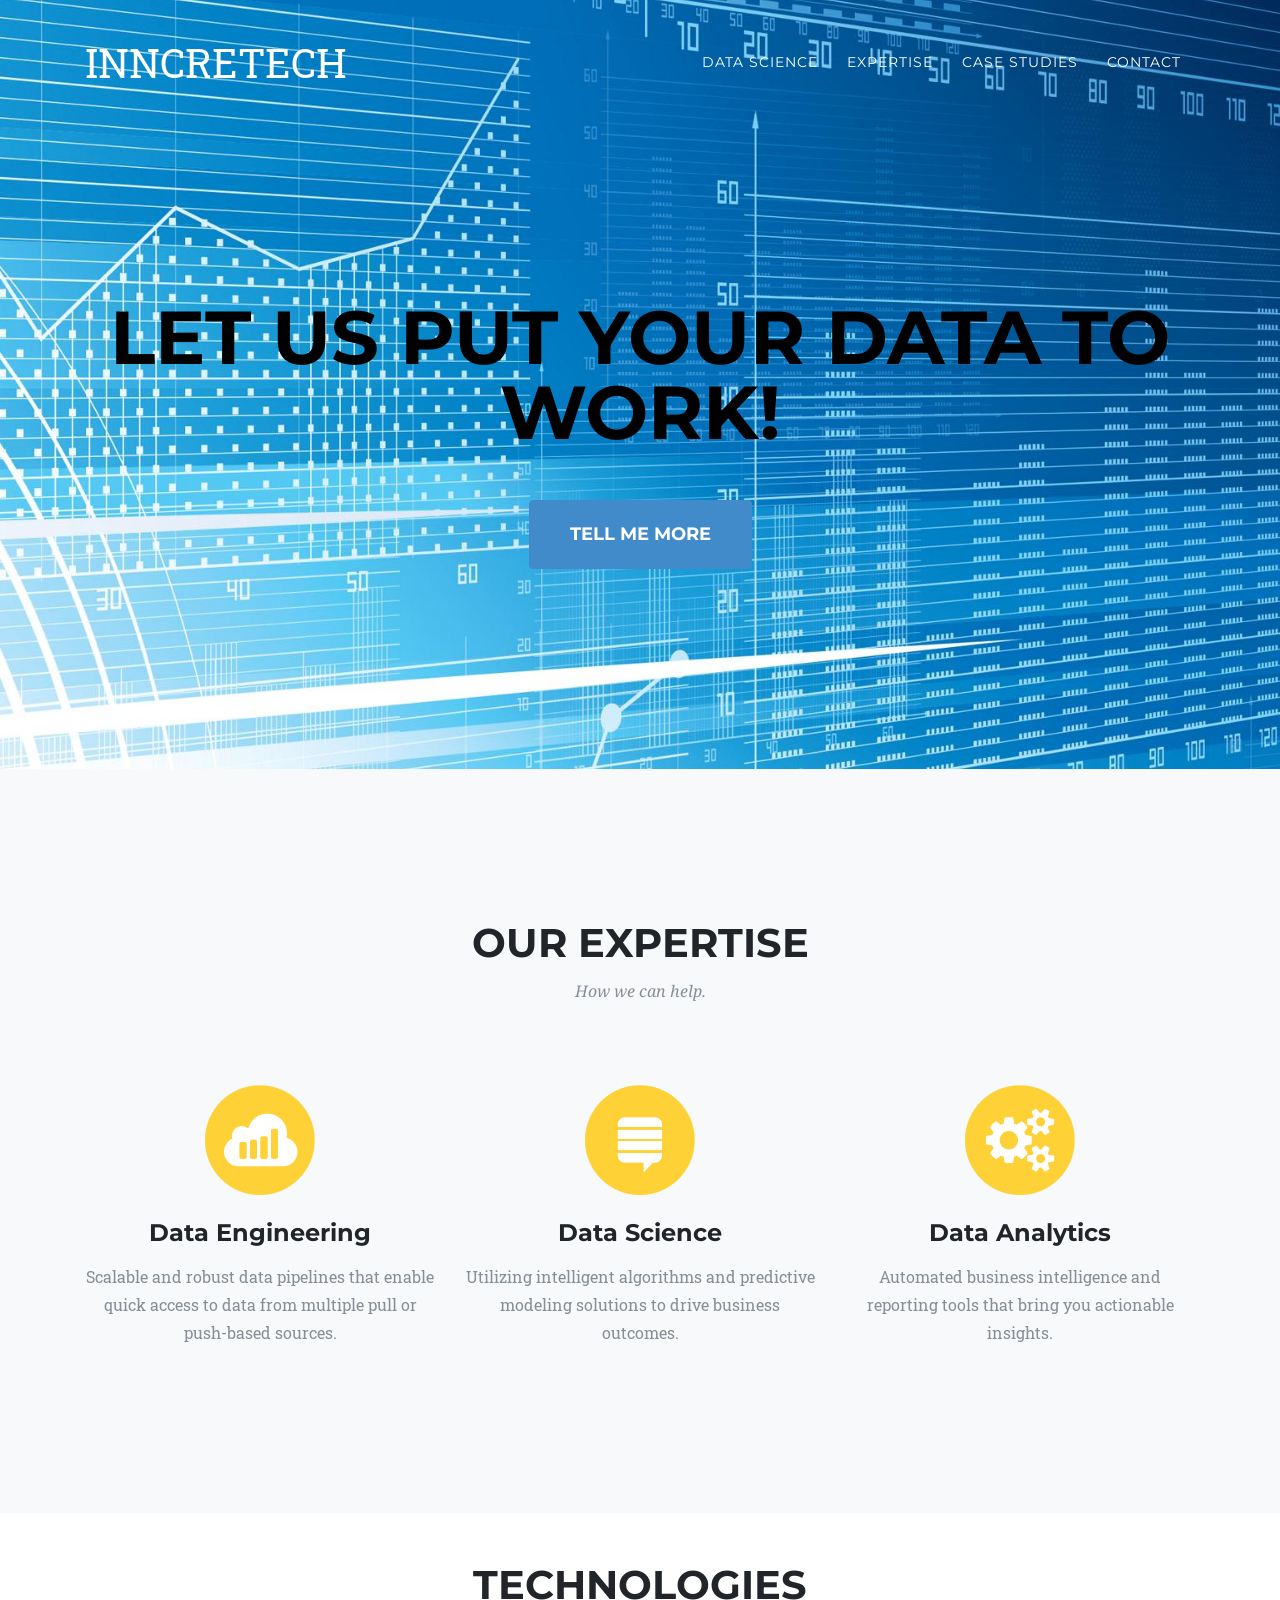
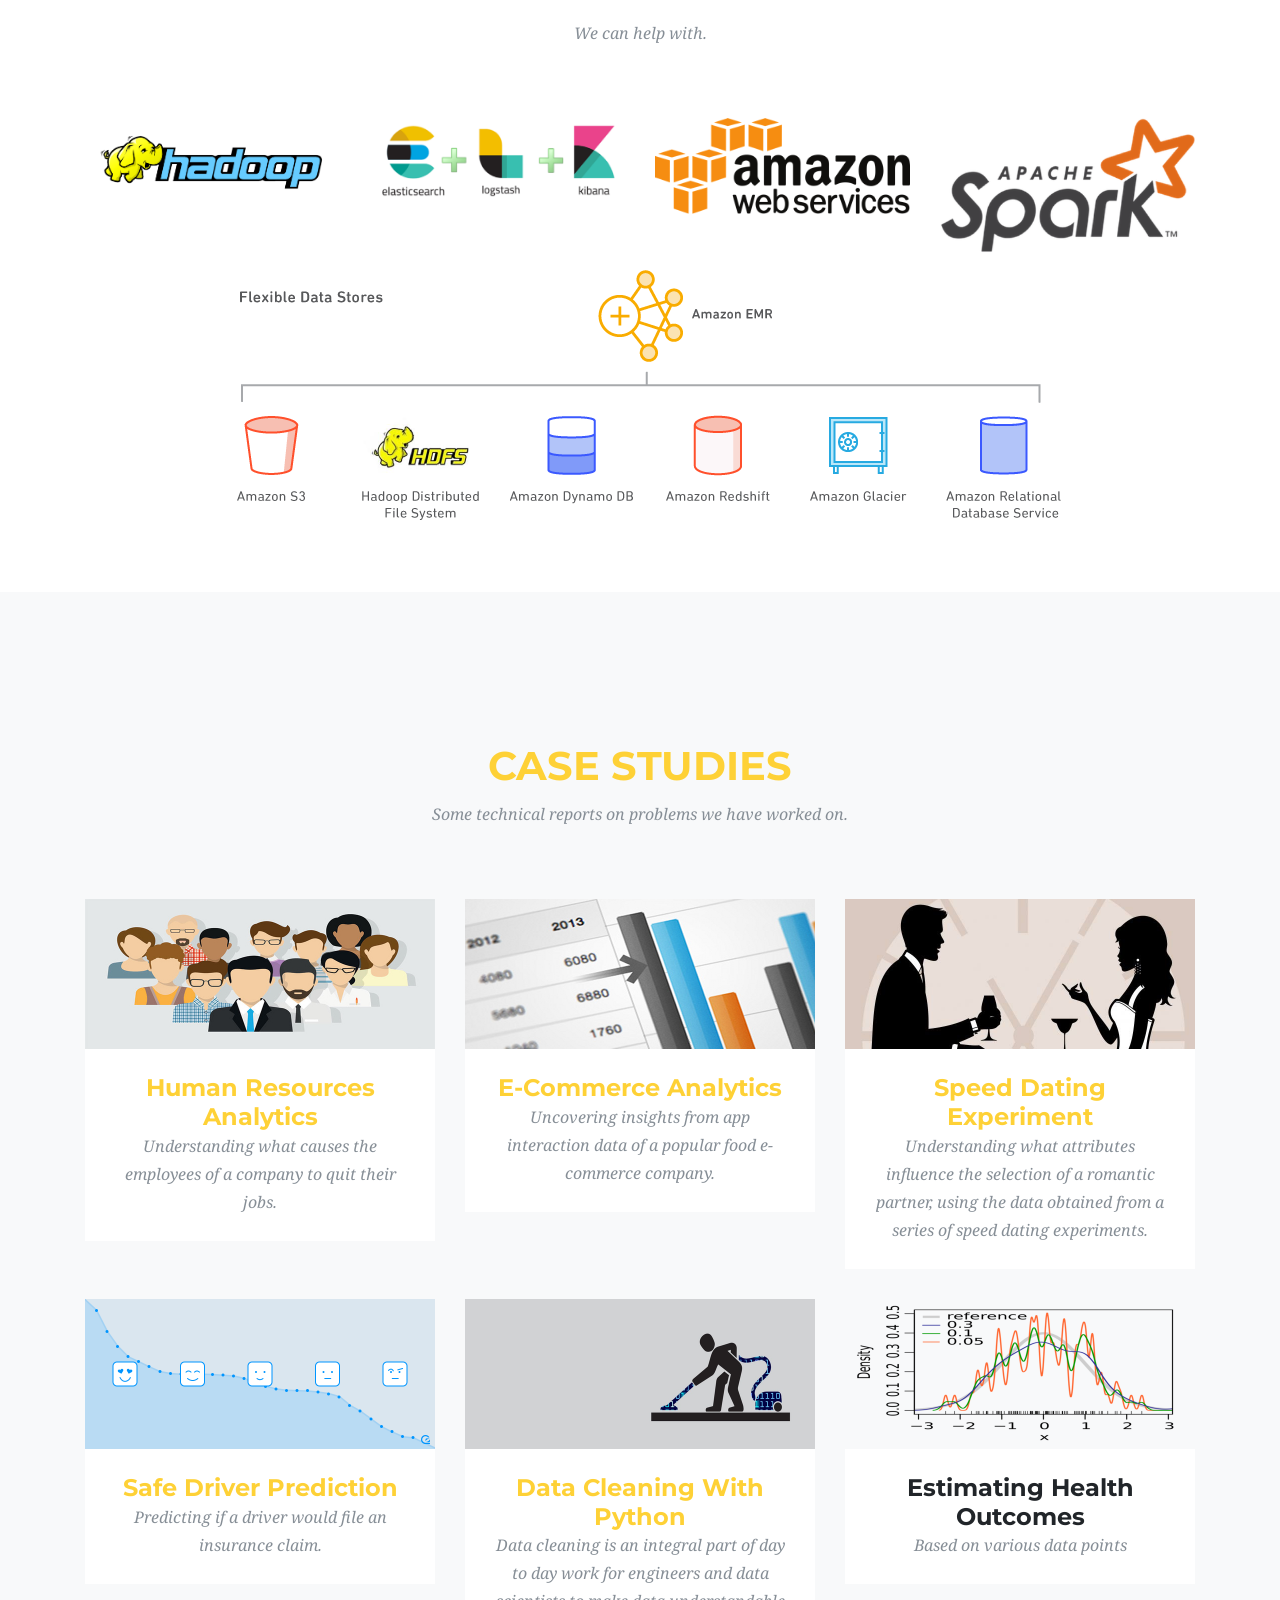
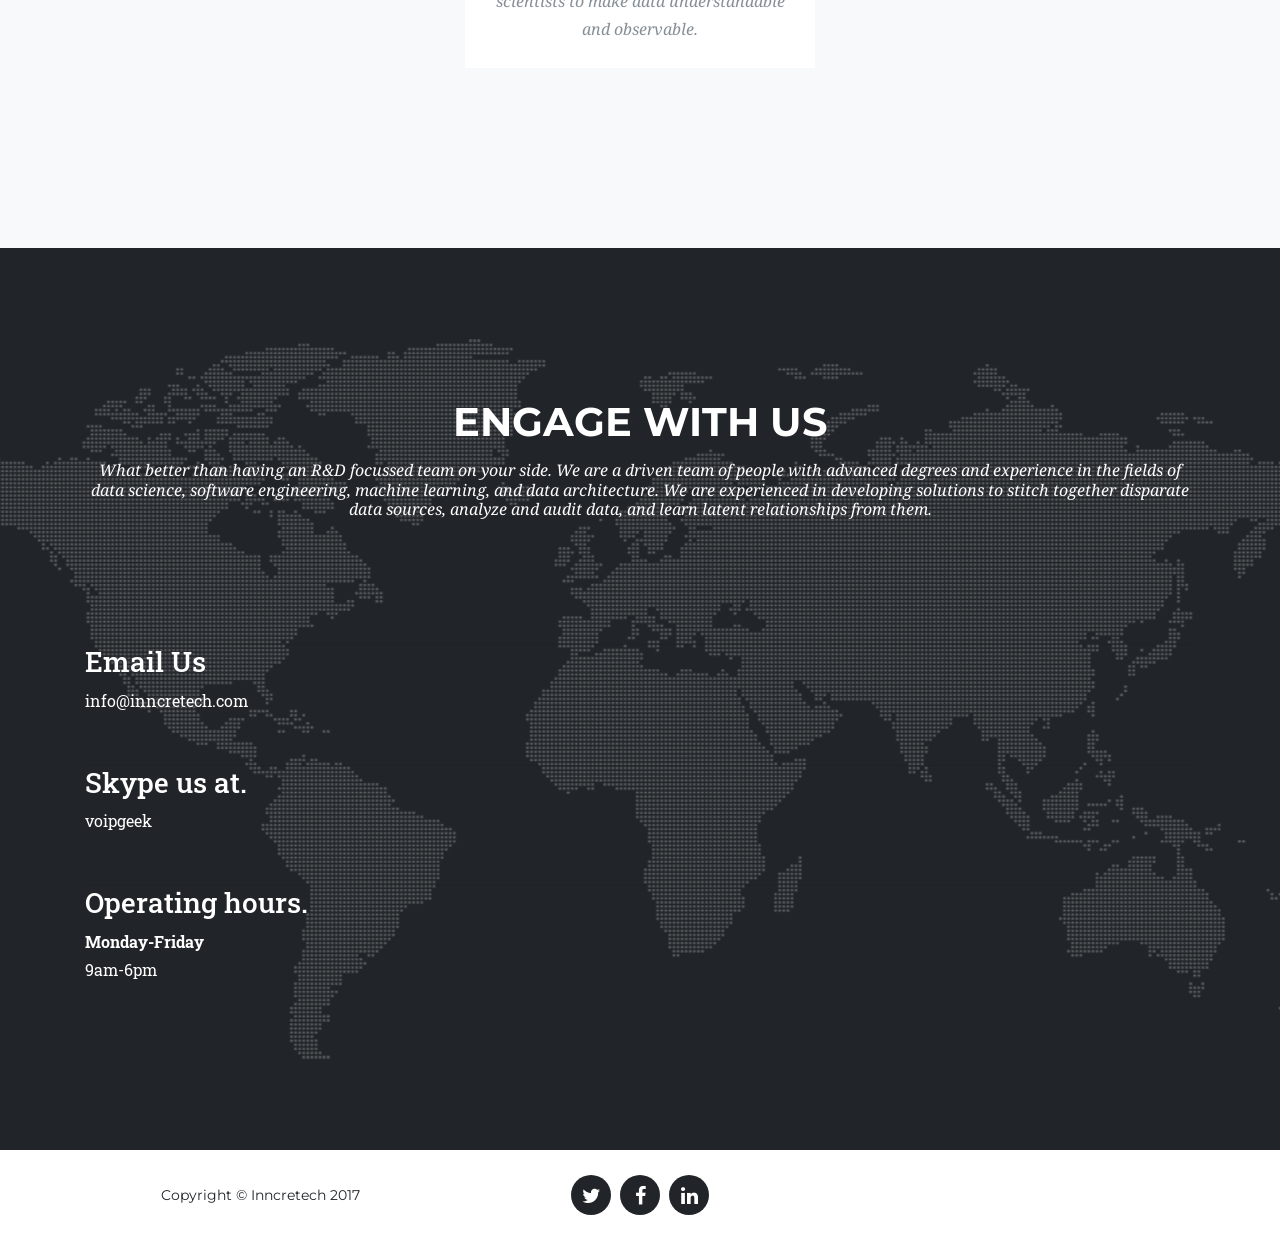
==== index.html @ ae008674 "updated main page" ====
<!DOCTYPE html>
<html lang="en">

  <head>

    <meta charset="utf-8">
    <meta name="viewport" content="width=device-width, initial-scale=1, shrink-to-fit=no">
    <meta name="description" content="">
    <meta name="author" content="">

    <title>Inncretech Data Science</title>

    <!-- Bootstrap core CSS -->
    <link href="vendor/bootstrap/css/bootstrap.min.css" rel="stylesheet">

    <!-- Custom fonts for this template -->
    <link href="vendor/font-awesome/css/font-awesome.min.css" rel="stylesheet" type="text/css">
    <link href="https://fonts.googleapis.com/css?family=Montserrat:400,700" rel="stylesheet" type="text/css">
    <link href='https://fonts.googleapis.com/css?family=Kaushan+Script' rel='stylesheet' type='text/css'>
    <link href='https://fonts.googleapis.com/css?family=Droid+Serif:400,700,400italic,700italic' rel='stylesheet' type='text/css'>
    <link href='https://fonts.googleapis.com/css?family=Roboto+Slab:400,100,300,700' rel='stylesheet' type='text/css'>

    <!-- Custom styles for this template -->
    <link href="css/agency.min.css" rel="stylesheet">

  </head>

  <body id="page-top">

    <!-- Navigation -->
    <nav class="navbar navbar-expand-lg navbar-dark fixed-top" id="mainNav">
      <div class="container">
        <a class=" nav-link navbar-nav text-uppercase ml-auto js-scroll-trigger" style="color:white; font-size:40px;" href="http://www.inncretech.com">Inncretech </a>
       
        <button class="navbar-toggler navbar-toggler-right" type="button" data-toggle="collapse" data-target="#navbarResponsive" aria-controls="navbarResponsive" aria-expanded="false" aria-label="Toggle navigation">
          Menu
          <i class="fa fa-bars"></i>
        </button>
        <div class="collapse navbar-collapse" id="navbarResponsive">
          <ul class="navbar-nav text-uppercase ml-auto" >
            <li class="nav-item">
              <a class=" nav-link js-scroll-trigger" style="color:white" href="#page-top"> Data Science</a>
            </li>
            <li class="nav-item">
              <a class="nav-link js-scroll-trigger" href="#services">Expertise</a>
            </li>
            <li class="nav-item">
              <a class="nav-link js-scroll-trigger" href="#portfolio">Case Studies</a>
            </li>
          <!--   <li class="nav-item">
              <a class="nav-link js-scroll-trigger" href="#about">About</a>
            </li>
            <li class="nav-item">
              <a class="nav-link js-scroll-trigger" href="#team">Team</a>
            </li> -->
            <li class="nav-item">
              <a class="nav-link js-scroll-trigger" href="#contact">Contact</a>
            </li>
          </ul>
        </div>
      </div>
    </nav>

    <!-- Header -->
    <header class="masthead">
      <div class="container">
        <div class="intro-text">
           <!-- <div class="intro-lead-in" style="color:black" >Let us put your data to work!</div>  -->
          <div class="intro-heading text-uppercase"  style="color:black">Let us put your data to work!</div>
          <a class="btn btn-primary btn-xl text-uppercase js-scroll-trigger" style="background-color:#428bca;border-color: #428bca;" href="#services">Tell Me More</a>
        </div>
      </div>
    </header>

    <!-- Services -->
    <section  class="bg-light" id="services">
      <div class="container">
        <div class="row">
          <div class="col-lg-12 text-center">
            <h2 class="section-heading text-uppercase">Our Expertise</h2>
            <h3 class="section-subheading text-muted">How we can help.</h3>
          </div>
        </div>
        <div class="row text-center">
          <div class="col-md-4">
            <span class="fa-stack fa-4x" >
              <i class="fa fa-circle fa-stack-2x text-primary" ></i>
              <i class="fa fa-sellsy fa-stack-1x fa-inverse" ></i>
            </span>
            <h4 class="service-heading">Data Engineering</h4>
            <p class="text-muted">Scalable and robust data pipelines that enable quick access to data from multiple pull or push-based sources.</p>
          </div>
          <div class="col-md-4">
            <span class="fa-stack fa-4x">
              <i class="fa fa-circle fa-stack-2x text-primary"></i>
              <i class="fa fa-stack-exchange fa-stack-1x fa-inverse"></i>
            </span>
            <h4 class="service-heading">Data Science</h4>
            <p class="text-muted">Utilizing intelligent algorithms and predictive modeling solutions to drive business outcomes.</p>
          </div>
          <div class="col-md-4">
            <span class="fa-stack fa-4x">
              <i class="fa fa-circle fa-stack-2x text-primary"></i>
              <i class="fa fa-cogs fa-stack-1x fa-inverse"></i>
            </span>
            <h4 class="service-heading">Data Analytics</h4>
            <p class="text-muted">Automated business intelligence and reporting tools that bring you actionable insights.</p>
          </div>
        </div>
      </div>
    </section>

    <!-- Toosl and Technologies -->
    <section class="py-5">
      <div class="container">
        <div class="row">
          <div class="col-lg-12 text-center">
            <h2 class="section-heading text-uppercase">Technologies</h2>
            <h3 class="section-subheading text-muted">We can help with.</h3>
          </div>
        </div>
        <div class="row">
          <div class="col-md-3 col-sm-6">
            <a href="#">
              <img class="img-fluid d-block mx-auto" src="img/logos/hadoop+elephant_rgb.png" alt="">
            </a>
          </div>
          <div class="col-md-3 col-sm-6">
            <a href="#">
              <img class="img-fluid d-block mx-auto" src="img/logos/elk.png" alt="">
            </a>
          </div>
          <div class="col-md-3 col-sm-6">
            <a href="#">
              <img class="img-fluid d-block mx-auto" src="img/logos/aws.png" alt="">
            </a>
          </div>
          <div class="col-md-3 col-sm-6">
            <a href="#">
              <img class="img-fluid d-block mx-auto" src="img/logos/spark.png" alt="">
            </a>
          </div>
        </div>

        <div class="row" >
          <div class="col-md-12 col-sm-12">
            <a href="#">
              <img class="img-fluid d-block mx-auto" src="img/logos/DetailsPage_EMR-Diagram.png"
          </div>
         <!--  <div class="col-md-3 col-sm-6">
            <a href="#">
              <img class="img-fluid d-block mx-auto" src="img/logos/designmodo.jpg" alt="">
            </a>
          </div> -->
        <!--   <div class="col-md-3 col-sm-6">
            <a href="#">
              <img class="img-fluid d-block mx-auto" src="img/logos/themeforest.jpg" alt="">
            </a>
          </div>
          <div class="col-md-3 col-sm-6">
            <a href="#">
              <img class="img-fluid d-block mx-auto" src="img/logos/creative-market.jpg" alt="">
            </a>
          </div> -->
        </div>
      </div>
    </section>

    <!-- Portfolio Grid -->
    <section class="bg-light" id="portfolio">
      <div class="container">

        <div class="row">
          <div class="col-lg-12 text-center">
            <h2 class="section-heading text-uppercase">Case Studies</h2>
            <h3 class="section-subheading text-muted">Some technical reports on problems we have worked on.</h3>
          </div>
        </div>

        <div class="row">
          <div class="col-sm-4 portfolio-item">
            <a class="portfolio-link"  href="../datascience/projects/hr/">
            
              <div class="portfolio-hover">
                <div class="portfolio-hover-content">
                  <i class="fa"></i>
                </div>
              </div>
              
                <img class="img-fluid" src="img/portfolio/employees.jpg" alt="">
              
            <div class="portfolio-caption">
              <a href="../datascience/projects/hr/"> <h4 >Human Resources Analytics</h4> </a>
              <p class="text-muted">Understanding what causes the employees of a company to quit their jobs.</p>
            </div>
          </div>

          <div class="col-sm-4 portfolio-item">
            <a class="portfolio-link" href="../datascience/projects/app/">
              <div class="portfolio-hover">
                <div class="portfolio-hover-content">
                  <i class="fa"></i>
                </div>
              </div>
              <img class="img-fluid" src="img/portfolio/mobile.png" alt="">
            </a>
            <div class="portfolio-caption">
              <a href="../datascience/projects/app/"><h4>E-Commerce Analytics</h4></a>
              <p class="text-muted">Uncovering insights from app interaction data of a popular food e-commerce company.</p>
            </div>
          </div>

          <div class="col-sm-4 portfolio-item">
            <a class="portfolio-link" href="../datascience/projects/dating/">
              <div class="portfolio-hover">
                <div class="portfolio-hover-content">
                  <i class="fa"></i>
                </div>
              </div>
              <img class="img-fluid" src="img/portfolio/speed.jpeg" alt="">
            </a>
            <div class="portfolio-caption">
              <a href="../datascience/projects/dating/notebook/"> <h4>Speed Dating Experiment</h4> </a>
              <p class="text-muted">Understanding what attributes influence the selection of a romantic partner, using the data obtained from a series of speed dating experiments.</p>
            </div>
          </div>
          
        </div>

        <div class="row">
          <div class="col-md-4 col-sm-6 portfolio-item">
            <a class="portfolio-link" data-toggle="modal" href="#">
              <div class="portfolio-hover">
                <div class="portfolio-hover-content">
                  <i class="fa"></i>
                </div>
              </div>
              <img class="img-fluid" src="img/portfolio/churn.png" alt="">
            </a>
            <div class="portfolio-caption">
              <a href="../datascience/projects/safe-driver/notebook/">
                <h4>Safe Driver Prediction</h4>
              </a>
              <p class="text-muted">Predicting if a driver would file an insurance claim.</p>
            </div>
          </div>

          <div class="col-md-4 col-sm-6 portfolio-item">
            <a class="portfolio-link" data-toggle="modal" href="../datascience/projects/data_clean/">
              <div class="portfolio-hover">
                <div class="portfolio-hover-content">
                  <i class="fa"></i>
                </div>
              </div>
               <img class="img-fluid" src="img/portfolio/cl.png" alt="">
            </a>
            <div class="portfolio-caption">
              <a href="../datascience/projects/data_clean/"><h4>Data Cleaning With Python</h4></a>
              <p class="text-muted">Data cleaning is an integral part of day to day work for engineers and data scientists to make data understandable and observable. </p>
            </div>
          </div>

          <div class="col-md-4 col-sm-6 portfolio-item">
            <a class="portfolio-link" data-toggle="modal" href="#portfolioModal6">
              <div class="portfolio-hover">
                <div class="portfolio-hover-content">
                  <i class="fa"></i>
                </div>
              </div>
              <img class="img-fluid" src="img/portfolio/graph.png" alt="">
            </a>
            <div class="portfolio-caption">
              <h4>Estimating Health Outcomes</h4>
              <p class="text-muted">Based on various data points</p>
            </div>
        </div>

        </div>
      </div>
    </section>

    <!-- About 
    <section id="about">
      <div class="container">
        <div class="row">
          <div class="col-lg-12 text-center">
            <h2 class="section-heading text-uppercase">About</h2>
            <h3 class="section-subheading text-muted">Lorem ipsum dolor sit amet consectetur.</h3>
          </div>
        </div>
        <div class="row">
          <div class="col-lg-12">
            <ul class="timeline">
              <li>
                <div class="timeline-image">
                  <img class="rounded-circle img-fluid" src="img/about/1.jpg" alt="">
                </div>
                <div class="timeline-panel">
                  <div class="timeline-heading">
                    <h4>2009-2011</h4>
                    <h4 class="subheading">Our Humble Beginnings</h4>
                  </div>
                  <div class="timeline-body">
                    <p class="text-muted">Lorem ipsum dolor sit amet, consectetur adipisicing elit. Sunt ut voluptatum eius sapiente, totam reiciendis temporibus qui quibusdam, recusandae sit vero unde, sed, incidunt et ea quo dolore laudantium consectetur!</p>
                  </div>
                </div>
              </li>
              <li class="timeline-inverted">
                <div class="timeline-image">
                  <img class="rounded-circle img-fluid" src="img/about/2.jpg" alt="">
                </div>
                <div class="timeline-panel">
                  <div class="timeline-heading">
                    <h4>March 2011</h4>
                    <h4 class="subheading">An Agency is Born</h4>
                  </div>
                  <div class="timeline-body">
                    <p class="text-muted">Lorem ipsum dolor sit amet, consectetur adipisicing elit. Sunt ut voluptatum eius sapiente, totam reiciendis temporibus qui quibusdam, recusandae sit vero unde, sed, incidunt et ea quo dolore laudantium consectetur!</p>
                  </div>
                </div>
              </li>
              <li>
                <div class="timeline-image">
                  <img class="rounded-circle img-fluid" src="img/about/3.jpg" alt="">
                </div>
                <div class="timeline-panel">
                  <div class="timeline-heading">
                    <h4>December 2012</h4>
                    <h4 class="subheading">Transition to Full Service</h4>
                  </div>
                  <div class="timeline-body">
                    <p class="text-muted">Lorem ipsum dolor sit amet, consectetur adipisicing elit. Sunt ut voluptatum eius sapiente, totam reiciendis temporibus qui quibusdam, recusandae sit vero unde, sed, incidunt et ea quo dolore laudantium consectetur!</p>
                  </div>
                </div>
              </li>
              <li class="timeline-inverted">
                <div class="timeline-image">
                  <img class="rounded-circle img-fluid" src="img/about/4.jpg" alt="">
                </div>
                <div class="timeline-panel">
                  <div class="timeline-heading">
                    <h4>July 2014</h4>
                    <h4 class="subheading">Phase Two Expansion</h4>
                  </div>
                  <div class="timeline-body">
                    <p class="text-muted">Lorem ipsum dolor sit amet, consectetur adipisicing elit. Sunt ut voluptatum eius sapiente, totam reiciendis temporibus qui quibusdam, recusandae sit vero unde, sed, incidunt et ea quo dolore laudantium consectetur!</p>
                  </div>
                </div>
              </li>
              <li class="timeline-inverted">
                <div class="timeline-image">
                  <h4>Be Part
                    <br>Of Our
                    <br>Story!</h4>
                </div>
              </li>
            </ul>
          </div>
        </div>
      </div>
    </section>
    -->
    <!-- Team 
    <section class="bg-light" id="team">
      <div class="container">
        <div class="row">
          <div class="col-lg-12 text-center">
            <h2 class="section-heading text-uppercase">Our Amazing Team</h2>
            <h3 class="section-subheading text-muted">Lorem ipsum dolor sit amet consectetur.</h3>
          </div>
        </div>
        <div class="row">
          <div class="col-sm-4">
            <div class="team-member">
              <img class="mx-auto rounded-circle" src="img/team/1.jpg" alt="">
              <h4>Kay Garland</h4>
              <p class="text-muted">Lead Designer</p>
              <ul class="list-inline social-buttons">
                <li class="list-inline-item">
                  <a href="#">
                    <i class="fa fa-twitter"></i>
                  </a>
                </li>
                <li class="list-inline-item">
                  <a href="#">
                    <i class="fa fa-facebook"></i>
                  </a>
                </li>
                <li class="list-inline-item">
                  <a href="#">
                    <i class="fa fa-linkedin"></i>
                  </a>
                </li>
              </ul>
            </div>
          </div>
          <div class="col-sm-4">
            <div class="team-member">
              <img class="mx-auto rounded-circle" src="img/team/2.jpg" alt="">
              <h4>Larry Parker</h4>
              <p class="text-muted">Lead Marketer</p>
              <ul class="list-inline social-buttons">
                <li class="list-inline-item">
                  <a href="#">
                    <i class="fa fa-twitter"></i>
                  </a>
                </li>
                <li class="list-inline-item">
                  <a href="#">
                    <i class="fa fa-facebook"></i>
                  </a>
                </li>
                <li class="list-inline-item">
                  <a href="#">
                    <i class="fa fa-linkedin"></i>
                  </a>
                </li>
              </ul>
            </div>
          </div>
          <div class="col-sm-4">
            <div class="team-member">
              <img class="mx-auto rounded-circle" src="img/team/3.jpg" alt="">
              <h4>Diana Pertersen</h4>
              <p class="text-muted">Lead Developer</p>
              <ul class="list-inline social-buttons">
                <li class="list-inline-item">
                  <a href="#">
                    <i class="fa fa-twitter"></i>
                  </a>
                </li>
                <li class="list-inline-item">
                  <a href="#">
                    <i class="fa fa-facebook"></i>
                  </a>
                </li>
                <li class="list-inline-item">
                  <a href="#">
                    <i class="fa fa-linkedin"></i>
                  </a>
                </li>
              </ul>
            </div>
          </div>
        </div>
        <div class="row">
          <div class="col-lg-8 mx-auto text-center">
            <p class="large text-muted">Lorem ipsum dolor sit amet, consectetur adipisicing elit. Aut eaque, laboriosam veritatis, quos non quis ad perspiciatis, totam corporis ea, alias ut unde.</p>
          </div>
        </div>
      </div>
    </section>
    -->
    <!-- Clients -->
<!--     <section class="py-5">
      <div class="container">
        <div class="row">
          <div class="col-md-3 col-sm-6">
            <a href="#">
              <img class="img-fluid d-block mx-auto" src="img/logos/envato.jpg" alt="">
            </a>
          </div>
          <div class="col-md-3 col-sm-6">
            <a href="#">
              <img class="img-fluid d-block mx-auto" src="img/logos/designmodo.jpg" alt="">
            </a>
          </div>
          <div class="col-md-3 col-sm-6">
            <a href="#">
              <img class="img-fluid d-block mx-auto" src="img/logos/themeforest.jpg" alt="">
            </a>
          </div>
          <div class="col-md-3 col-sm-6">
            <a href="#">
              <img class="img-fluid d-block mx-auto" src="img/logos/creative-market.jpg" alt="">
            </a>
          </div>
        </div>
      </div>
    </section> -->

    <!-- Contact -->
    <section id="contact">
      <div class="container">
        <div class="row">
          <div class="col-lg-12 text-center">
            <h2 class="section-heading text-uppercase">Engage with us</h2>
            <h3 class="section-subheading " style="color:white">What better than having an R&amp;D focussed team on your side. We are a driven team of people with advanced degrees and experience in the fields of data science, software engineering, machine learning, and data architecture. We are experienced in developing solutions to stitch together disparate data sources, analyze and audit data, and learn latent relationships from them.</h3>
          </div>
        </div>
        <div class="x-column x-sm" style="padding: 0px; color:white"><h2 class="h-custom-headline man h3"><span></span></h2>
          <div class="x-raw-content mts"></div><hr class="x-gap" style="margin: 50px 0 0 0;"><h2 class="h-custom-headline man h3"><span>Email Us</span></h2>
          <div class="x-raw-content mts"><p class="man">info@inncretech.com</p></div><hr class="x-gap" style="margin: 50px 0 0 0;"><h2 class="h-custom-headline man h3"><span>Skype us at.</span></h2>
          <div class="x-raw-content mts"><p class="man">voipgeek</p></div><hr class="x-gap" style="margin: 50px 0 0 0;"><h2 class="h-custom-headline man h3"><span>Operating hours.</span></h2>
          <div class="x-raw-content mts"><p><strong>Monday-Friday</strong><br>9am-6pm</p></div>
        </div>

        <!-- <div class="row">
          <div class="col-lg-12">
            <form id="contactForm" name="sentMessage" novalidate>
              <div class="row">
                <div class="col-md-6">
                  <div class="form-group">
                    <input class="form-control" id="name" type="text" placeholder="Your Name *" required data-validation-required-message="Please enter your name.">
                    <p class="help-block text-danger"></p>
                  </div>
                  <div class="form-group">
                    <input class="form-control" id="email" type="email" placeholder="Your Email *" required data-validation-required-message="Please enter your email address.">
                    <p class="help-block text-danger"></p>
                  </div>
                  <div class="form-group">
                    <input class="form-control" id="phone" type="tel" placeholder="Your Phone *" required data-validation-required-message="Please enter your phone number.">
                    <p class="help-block text-danger"></p>
                  </div>
                </div>
                <div class="col-md-6">
                  <div class="form-group">
                    <textarea class="form-control" id="message" placeholder="Your Message *" required data-validation-required-message="Please enter a message."></textarea>
                    <p class="help-block text-danger"></p>
                  </div>
                </div>
                <div class="clearfix"></div>
                <div class="col-lg-12 text-center">
                  <div id="success"></div>
                  <button id="sendMessageButton" class="btn btn-primary btn-xl text-uppercase" type="submit">Send Message</button>
                </div>
              </div>
            </form>
          </div>
        </div> -->

      </div>
    </section>

    <!-- Footer -->
    <footer>
      <div class="container">
        <div class="row">
          <div class="col-md-4">
            <span class="copyright">Copyright &copy; Inncretech 2017</span>
          </div>
          <div class="col-md-4">
            <ul class="list-inline social-buttons">
              <li class="list-inline-item">
                <a href="#">
                  <i class="fa fa-twitter"></i>
                </a>
              </li>
              <li class="list-inline-item">
                <a href="#">
                  <i class="fa fa-facebook"></i>
                </a>
              </li>
              <li class="list-inline-item">
                <a href="#">
                  <i class="fa fa-linkedin"></i>
                </a>
              </li>
            </ul>
          </div>
         <!--  <div class="col-md-4">
            <ul class="list-inline quicklinks">
              <li class="list-inline-item">
                <a href="#">Privacy Policy</a>
              </li>
              <li class="list-inline-item">
                <a href="#">Terms of Use</a>
              </li>
            </ul>
          </div> -->
        </div>
      </div>
    </footer>


<!--
   
    <div class="portfolio-modal modal fade" id="portfolioModal1" tabindex="-1" role="dialog" aria-hidden="true">
      <div class="modal-dialog">
        <div class="modal-content">
          <div class="close-modal" data-dismiss="modal">
            <div class="lr">
              <div class="rl"></div>
            </div>
          </div>
          
          
          <div class="container">
            <div class="row">
              <div class="col-lg-8 mx-auto">
                <div class="modal-body">
                  <h2 class="text-uppercase">Project Name</h2>
                  <p class="item-intro text-muted">Lorem ipsum dolor sit amet consectetur.</p>
                  <img class="img-fluid d-block mx-auto" src="img/portfolio/01-full.jpg" alt="">
                  <p>Use this area to describe your project. Lorem ipsum dolor sit amet, consectetur adipisicing elit. Est blanditiis dolorem culpa incidunt minus dignissimos deserunt repellat aperiam quasi sunt officia expedita beatae cupiditate, maiores repudiandae, nostrum, reiciendis facere nemo!</p>
                  <ul class="list-inline">
                    <li>Date: January 2017</li>
                    <li>Client: Threads</li>
                    <li>Category: Illustration</li>
                  </ul>
                  <button class="btn btn-primary" data-dismiss="modal" type="button">
                    <i class="fa fa-times"></i>
                    Close Project</button>
                </div>
              </div>
            </div>
          </div>
        </div>
      </div>
    </div>

-->

    <!-- Bootstrap core JavaScript -->
    <script src="vendor/jquery/jquery.min.js"></script>
    <script src="vendor/bootstrap/js/bootstrap.bundle.min.js"></script>

    <!-- Plugin JavaScript -->
    <script src="vendor/jquery-easing/jquery.easing.min.js"></script>

    <!-- Contact form JavaScript -->
    <script src="js/jqBootstrapValidation.js"></script>
    <script src="js/contact_me.js"></script>

    <!-- Custom scripts for this template -->
    <script src="js/agency.min.js"></script>

  </body>

</html>
---- css/agency.min.css ----
/*!
 * Start Bootstrap - Agency v4.0.0-beta.2 (https://startbootstrap.com/template-overviews/agency)
 * Copyright 2013-2017 Start Bootstrap
 * Licensed under MIT (https://github.com/BlackrockDigital/startbootstrap-agency/blob/master/LICENSE)
 */body{overflow-x:hidden;font-family:'Roboto Slab','Helvetica Neue',Helvetica,Arial,sans-serif}p{line-height:1.75}a{color:#fed136}a.active,a:active,a:focus,a:hover{color:#fec503}.text-primary{color:#fed136!important}h1,h2,h3,h4,h5,h6{font-weight:700;font-family:Montserrat,'Helvetica Neue',Helvetica,Arial,sans-serif}section{padding:100px 0}section h2.section-heading{font-size:40px;margin-top:0;margin-bottom:15px}section h3.section-subheading{font-size:16px;font-weight:400;font-style:italic;margin-bottom:75px;text-transform:none;font-family:'Droid Serif','Helvetica Neue',Helvetica,Arial,sans-serif}@media (min-width:768px){section{padding:150px 0}}.btn{font-family:Montserrat,'Helvetica Neue',Helvetica,Arial,sans-serif;font-weight:700}.btn-primary{color:#fff;border-color:#fed136;background-color:#fed136}.btn-primary.focus,.btn-primary:focus{color:#fff;border-color:#b48b01;background-color:#fec503}.btn-primary:hover{color:#fff;border-color:#f6bf01;background-color:#fec503}.btn-primary.active,.btn-primary:active,.open>.btn-primary.dropdown-toggle{color:#fff;border-color:#f6bf01;background-color:#fec503}.btn-primary.active.focus,.btn-primary.active:focus,.btn-primary.active:hover,.btn-primary:active.focus,.btn-primary:active:focus,.btn-primary:active:hover,.open>.btn-primary.dropdown-toggle.focus,.open>.btn-primary.dropdown-toggle:focus,.open>.btn-primary.dropdown-toggle:hover{color:#fff;border-color:#b48b01;background-color:#dcab01}.btn-primary.active,.btn-primary:active,.open>.btn-primary.dropdown-toggle{background-image:none}.btn-primary.disabled.focus,.btn-primary.disabled:focus,.btn-primary.disabled:hover,.btn-primary[disabled].focus,.btn-primary[disabled]:focus,.btn-primary[disabled]:hover,fieldset[disabled] .btn-primary.focus,fieldset[disabled] .btn-primary:focus,fieldset[disabled] .btn-primary:hover{border-color:#fed136;background-color:#fed136}.btn-primary .badge{color:#fed136;background-color:#fff}.btn-xl{font-size:18px;padding:20px 40px}::-moz-selection{background:#fed136;text-shadow:none}::selection{background:#fed136;text-shadow:none}img::selection{background:0 0}img::-moz-selection{background:0 0}body{-webkit-tap-highlight-color:#fed136}#mainNav{background-color:#212529}#mainNav .navbar-toggler{font-size:12px;right:0;padding:13px;text-transform:uppercase;color:#fff;border:0;background-color:#fed136;font-family:Montserrat,'Helvetica Neue',Helvetica,Arial,sans-serif}#mainNav .navbar-brand{color:#fed136;font-family:'Kaushan Script','Helvetica Neue',Helvetica,Arial,cursive}#mainNav .navbar-brand.active,#mainNav .navbar-brand:active,#mainNav .navbar-brand:focus,#mainNav .navbar-brand:hover{color:#fec503}#mainNav .navbar-nav .nav-item .nav-link{font-size:90%;font-weight:400;padding:.75em 0;letter-spacing:1px;color:#fff;font-family:Montserrat,'Helvetica Neue',Helvetica,Arial,sans-serif}#mainNav .navbar-nav .nav-item .nav-link.active,#mainNav .navbar-nav .nav-item .nav-link:hover{color:#fed136}@media (min-width:992px){#mainNav{padding-top:25px;padding-bottom:25px;-webkit-transition:padding-top .3s,padding-bottom .3s;-moz-transition:padding-top .3s,padding-bottom .3s;transition:padding-top .3s,padding-bottom .3s;border:none;background-color:transparent}#mainNav .navbar-brand{font-size:1.75em;-webkit-transition:all .3s;-moz-transition:all .3s;transition:all .3s}#mainNav .navbar-nav .nav-item .nav-link{padding:1.1em 1em!important}#mainNav.navbar-shrink{padding-top:0;padding-bottom:0;background-color:#212529}#mainNav.navbar-shrink .navbar-brand{font-size:1.25em;padding:12px 0}}header.masthead{text-align:center;color:#fff;background-image:url(../img/header-bg.jpg);background-repeat:no-repeat;background-attachment:scroll;background-position:center center;-webkit-background-size:cover;-moz-background-size:cover;-o-background-size:cover;background-size:cover}header.masthead .intro-text{padding-top:150px;padding-bottom:100px}header.masthead .intro-text .intro-lead-in{font-size:22px;font-style:italic;line-height:22px;margin-bottom:25px;font-family:'Droid Serif','Helvetica Neue',Helvetica,Arial,sans-serif}header.masthead .intro-text .intro-heading{font-size:50px;font-weight:700;line-height:50px;margin-bottom:25px;font-family:Montserrat,'Helvetica Neue',Helvetica,Arial,sans-serif}@media (min-width:768px){header.masthead .intro-text{padding-top:300px;padding-bottom:200px}header.masthead .intro-text .intro-lead-in{font-size:40px;font-style:italic;line-height:40px;margin-bottom:25px;font-family:'Droid Serif','Helvetica Neue',Helvetica,Arial,sans-serif}header.masthead .intro-text .intro-heading{font-size:75px;font-weight:700;line-height:75px;margin-bottom:50px;font-family:Montserrat,'Helvetica Neue',Helvetica,Arial,sans-serif}}.service-heading{margin:15px 0;text-transform:none}#portfolio .portfolio-item{right:0;margin:0 0 15px}#portfolio .portfolio-item .portfolio-link{position:relative;display:block;max-width:400px;margin:0 auto;cursor:pointer}#portfolio .portfolio-item .portfolio-link .portfolio-hover{position:absolute;width:100%;height:100%;-webkit-transition:all ease .5s;-moz-transition:all ease .5s;transition:all ease .5s;opacity:0;background:rgba(254,209,54,.9)}#portfolio .portfolio-item .portfolio-link .portfolio-hover:hover{opacity:1}#portfolio .portfolio-item .portfolio-link .portfolio-hover .portfolio-hover-content{font-size:20px;position:absolute;top:50%;width:100%;height:20px;margin-top:-12px;text-align:center;color:#fff}#portfolio .portfolio-item .portfolio-link .portfolio-hover .portfolio-hover-content i{margin-top:-12px}#portfolio .portfolio-item .portfolio-link .portfolio-hover .portfolio-hover-content h3,#portfolio .portfolio-item .portfolio-link .portfolio-hover .portfolio-hover-content h4{margin:0}#portfolio .portfolio-item .portfolio-caption{max-width:400px;margin:0 auto;padding:25px;text-align:center;background-color:#fff}#portfolio .portfolio-item .portfolio-caption h4{margin:0;text-transform:none}#portfolio .portfolio-item .portfolio-caption p{font-size:16px;font-style:italic;margin:0;font-family:'Droid Serif','Helvetica Neue',Helvetica,Arial,sans-serif}#portfolio *{z-index:2}@media (min-width:767px){#portfolio .portfolio-item{margin:0 0 30px}}.portfolio-modal .modal-dialog{max-width:none;height:100%;margin:0}.portfolio-modal .modal-content{min-height:100%;padding:100px 0;text-align:center;border:none;border-radius:0;background-clip:border-box;-webkit-box-shadow:none;box-shadow:none}.portfolio-modal .modal-content h2{font-size:3em;margin-bottom:15px}.portfolio-modal .modal-content p{margin-bottom:30px}.portfolio-modal .modal-content p.item-intro{font-size:16px;font-style:italic;margin:20px 0 30px;font-family:'Droid Serif','Helvetica Neue',Helvetica,Arial,sans-serif}.portfolio-modal .modal-content ul.list-inline{margin-top:0;margin-bottom:30px}.portfolio-modal .modal-content img{margin-bottom:30px}.portfolio-modal .modal-content button{cursor:pointer}.portfolio-modal .close-modal{position:absolute;top:25px;right:25px;width:75px;height:75px;cursor:pointer;background-color:transparent}.portfolio-modal .close-modal:hover{opacity:.3}.portfolio-modal .close-modal .lr{z-index:1051;width:1px;height:75px;margin-left:35px;-webkit-transform:rotate(45deg);-ms-transform:rotate(45deg);transform:rotate(45deg);background-color:#212529}.portfolio-modal .close-modal .lr .rl{z-index:1052;width:1px;height:75px;-webkit-transform:rotate(90deg);-ms-transform:rotate(90deg);transform:rotate(90deg);background-color:#212529}.portfolio-modal .modal-backdrop{display:none;opacity:0}.timeline{position:relative;padding:0;list-style:none}.timeline:before{position:absolute;top:0;bottom:0;left:40px;width:2px;margin-left:-1.5px;content:'';background-color:#e9ecef}.timeline>li{position:relative;min-height:50px;margin-bottom:50px}.timeline>li:after,.timeline>li:before{display:table;content:' '}.timeline>li:after{clear:both}.timeline>li .timeline-panel{position:relative;float:right;width:100%;padding:0 20px 0 100px;text-align:left}.timeline>li .timeline-panel:before{right:auto;left:-15px;border-right-width:15px;border-left-width:0}.timeline>li .timeline-panel:after{right:auto;left:-14px;border-right-width:14px;border-left-width:0}.timeline>li .timeline-image{position:absolute;z-index:100;left:0;width:80px;height:80px;margin-left:0;text-align:center;color:#fff;border:7px solid #e9ecef;border-radius:100%;background-color:#fed136}.timeline>li .timeline-image h4{font-size:10px;line-height:14px;margin-top:12px}.timeline>li.timeline-inverted>.timeline-panel{float:right;padding:0 20px 0 100px;text-align:left}.timeline>li.timeline-inverted>.timeline-panel:before{right:auto;left:-15px;border-right-width:15px;border-left-width:0}.timeline>li.timeline-inverted>.timeline-panel:after{right:auto;left:-14px;border-right-width:14px;border-left-width:0}.timeline>li:last-child{margin-bottom:0}.timeline .timeline-heading h4{margin-top:0;color:inherit}.timeline .timeline-heading h4.subheading{text-transform:none}.timeline .timeline-body>p,.timeline .timeline-body>ul{margin-bottom:0}@media (min-width:768px){.timeline:before{left:50%}.timeline>li{min-height:100px;margin-bottom:100px}.timeline>li .timeline-panel{float:left;width:41%;padding:0 20px 20px 30px;text-align:right}.timeline>li .timeline-image{left:50%;width:100px;height:100px;margin-left:-50px}.timeline>li .timeline-image h4{font-size:13px;line-height:18px;margin-top:16px}.timeline>li.timeline-inverted>.timeline-panel{float:right;padding:0 30px 20px 20px;text-align:left}}@media (min-width:992px){.timeline>li{min-height:150px}.timeline>li .timeline-panel{padding:0 20px 20px}.timeline>li .timeline-image{width:150px;height:150px;margin-left:-75px}.timeline>li .timeline-image h4{font-size:18px;line-height:26px;margin-top:30px}.timeline>li.timeline-inverted>.timeline-panel{padding:0 20px 20px}}@media (min-width:1200px){.timeline>li{min-height:170px}.timeline>li .timeline-panel{padding:0 20px 20px 100px}.timeline>li .timeline-image{width:170px;height:170px;margin-left:-85px}.timeline>li .timeline-image h4{margin-top:40px}.timeline>li.timeline-inverted>.timeline-panel{padding:0 100px 20px 20px}}.team-member{margin-bottom:50px;text-align:center}.team-member img{width:225px;height:225px;border:7px solid #fff}.team-member h4{margin-top:25px;margin-bottom:0;text-transform:none}.team-member p{margin-top:0}section#contact{background-color:#212529;background-image:url(../img/map-image.png);background-repeat:no-repeat;background-position:center}section#contact .section-heading{color:#fff}section#contact .form-group{margin-bottom:25px}section#contact .form-group input,section#contact .form-group textarea{padding:20px}section#contact .form-group input.form-control{height:auto}section#contact .form-group textarea.form-control{height:248px}section#contact .form-control:focus{border-color:#fed136;box-shadow:none}section#contact ::-webkit-input-placeholder{font-weight:700;color:#ced4da;font-family:Montserrat,'Helvetica Neue',Helvetica,Arial,sans-serif}section#contact :-moz-placeholder{font-weight:700;color:#ced4da;font-family:Montserrat,'Helvetica Neue',Helvetica,Arial,sans-serif}section#contact ::-moz-placeholder{font-weight:700;color:#ced4da;font-family:Montserrat,'Helvetica Neue',Helvetica,Arial,sans-serif}section#contact :-ms-input-placeholder{font-weight:700;color:#ced4da;font-family:Montserrat,'Helvetica Neue',Helvetica,Arial,sans-serif}footer{padding:25px 0;text-align:center}footer span.copyright{font-size:90%;line-height:40px;text-transform:none;font-family:Montserrat,'Helvetica Neue',Helvetica,Arial,sans-serif}footer ul.quicklinks{font-size:90%;line-height:40px;margin-bottom:0;text-transform:none;font-family:Montserrat,'Helvetica Neue',Helvetica,Arial,sans-serif}ul.social-buttons{margin-bottom:0}ul.social-buttons li a{font-size:20px;line-height:40px;display:block;width:40px;height:40px;-webkit-transition:all .3s;-moz-transition:all .3s;transition:all .3s;color:#fff;border-radius:100%;outline:0;background-color:#212529}ul.social-buttons li a:active,ul.social-buttons li a:focus,ul.social-buttons li a:hover{background-color:#fed136}
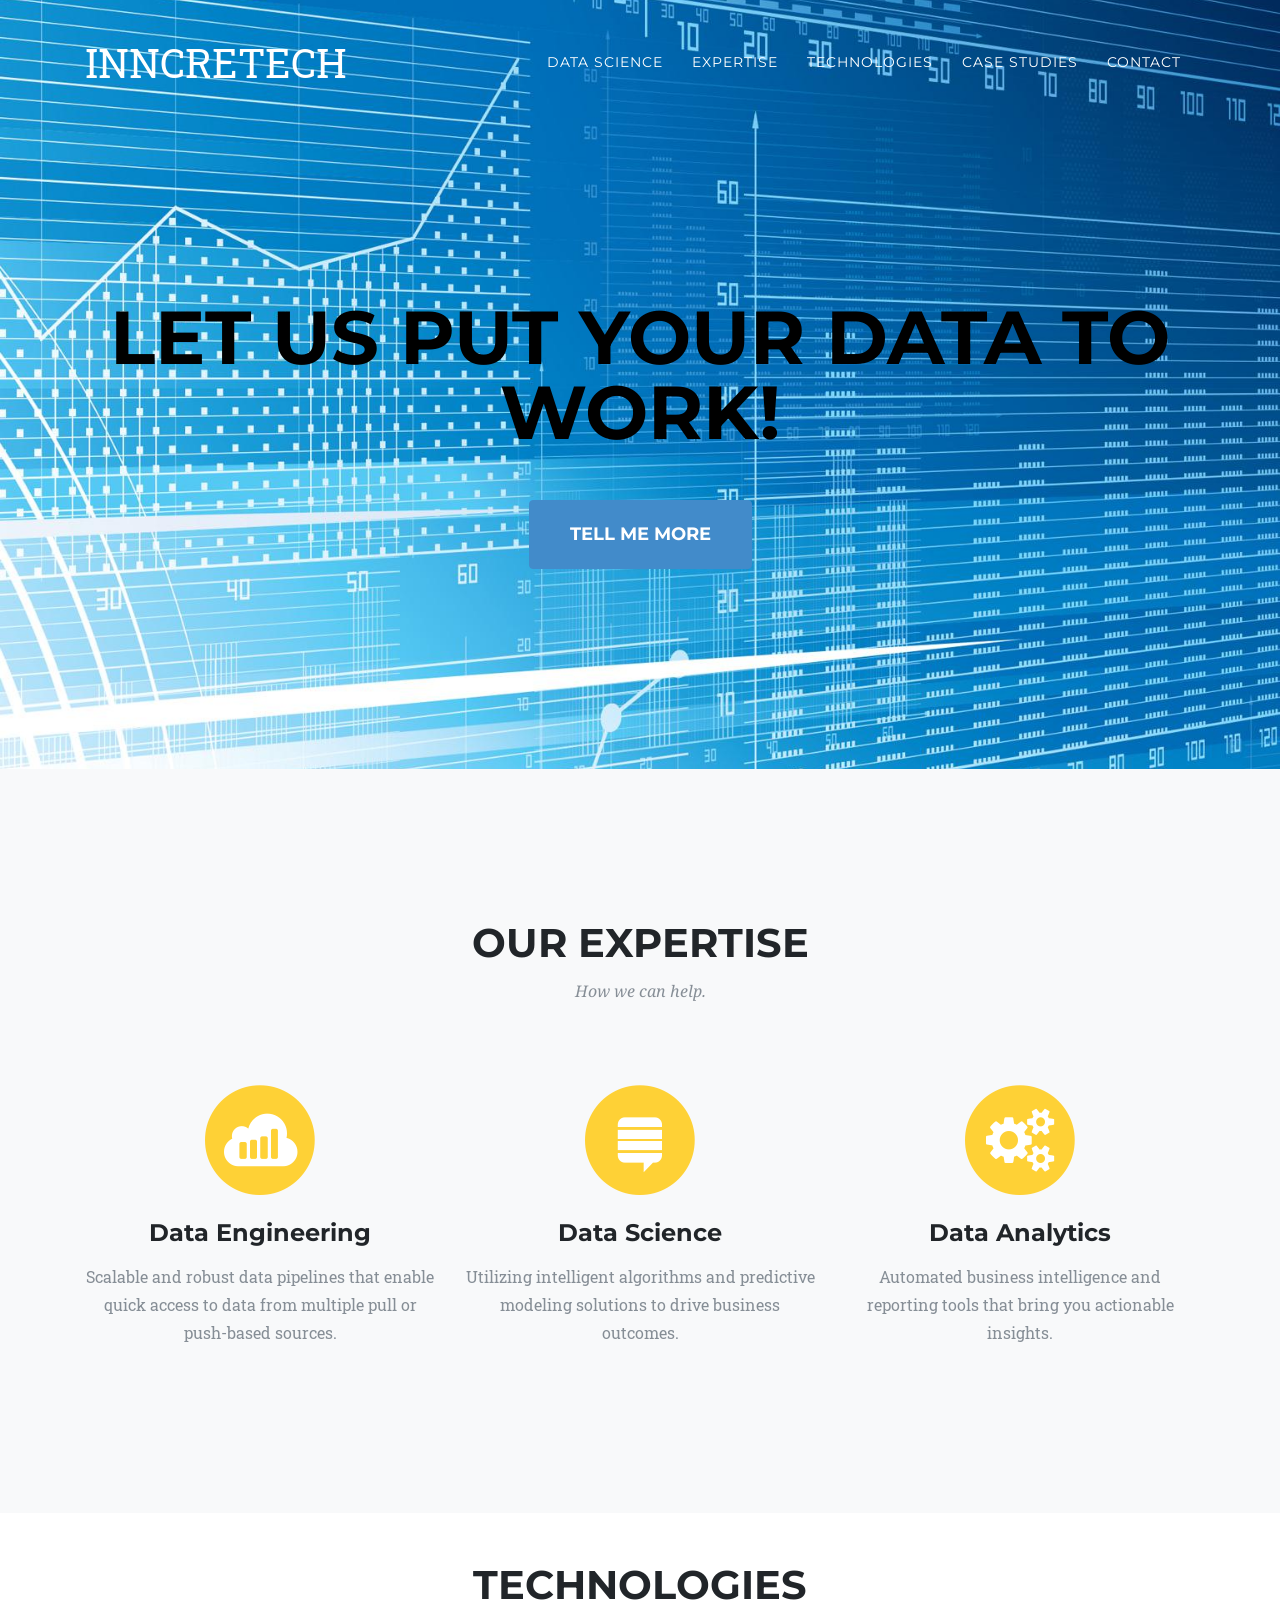
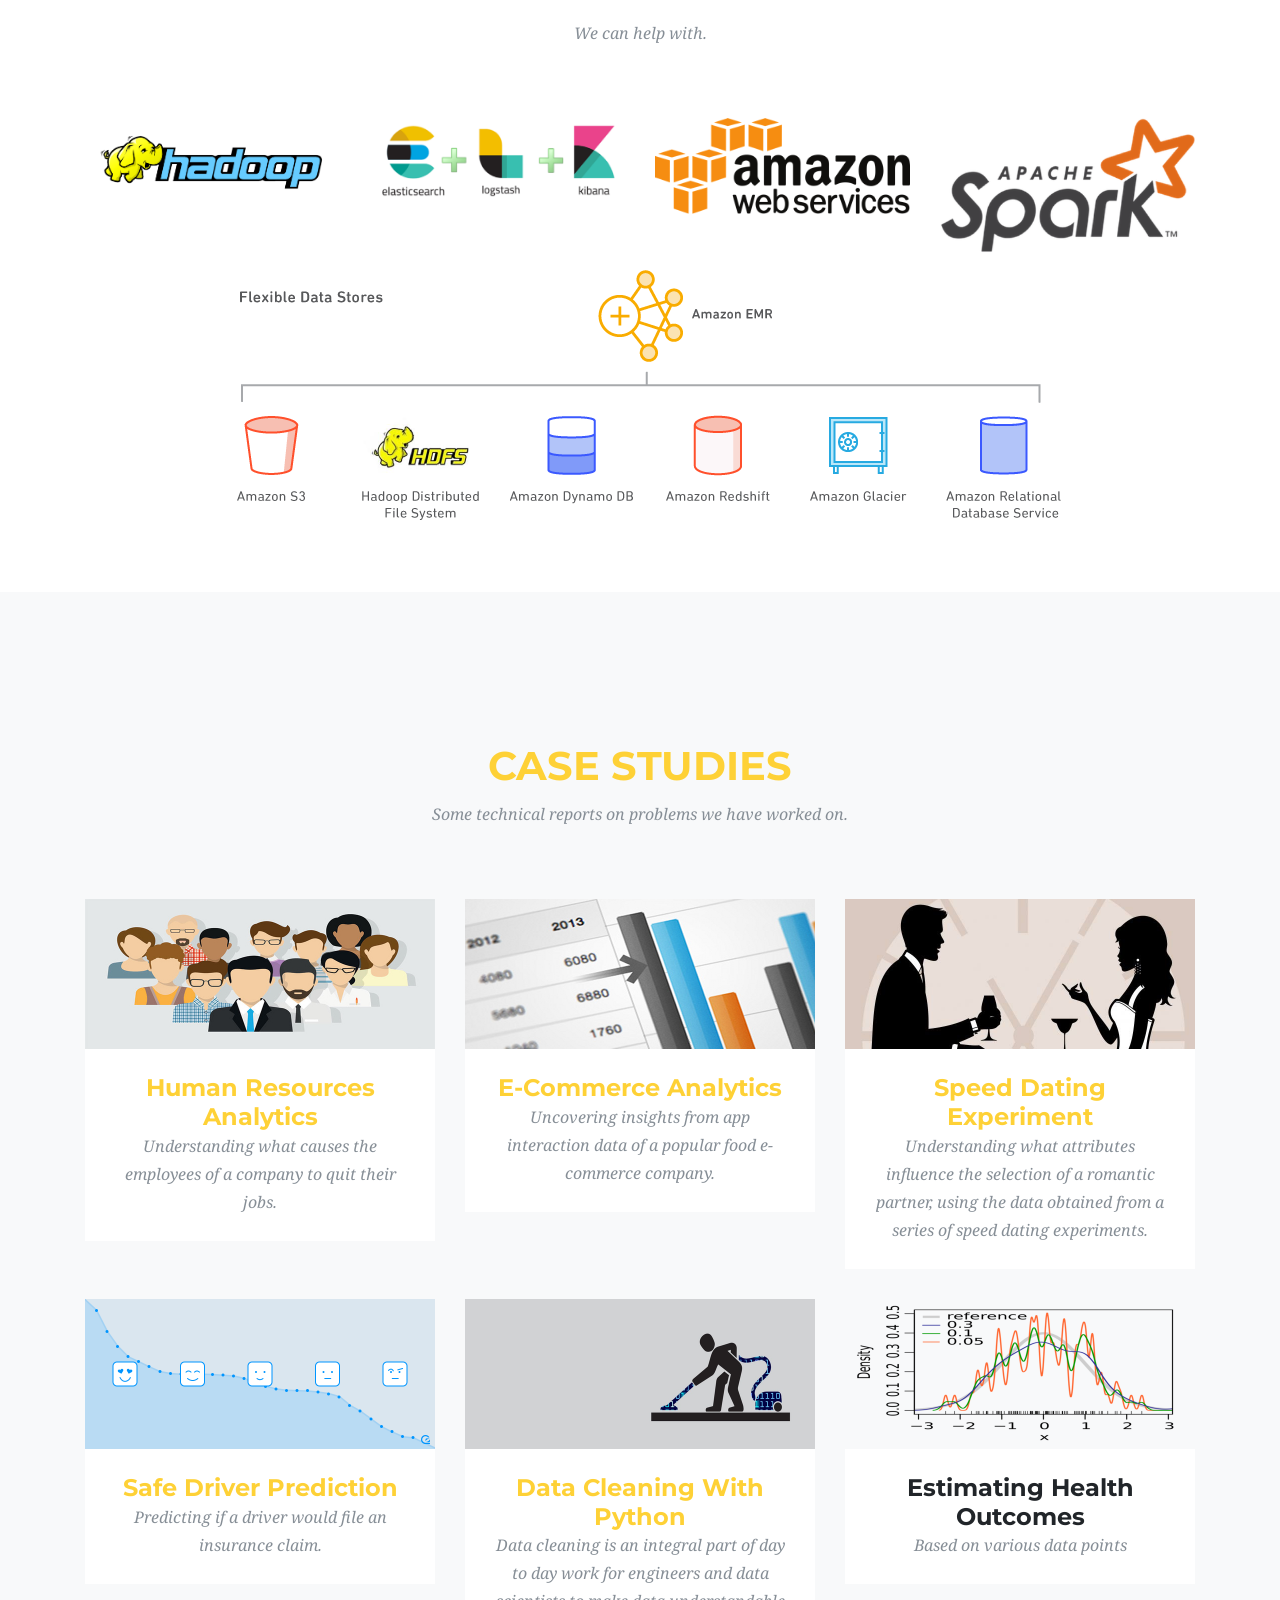
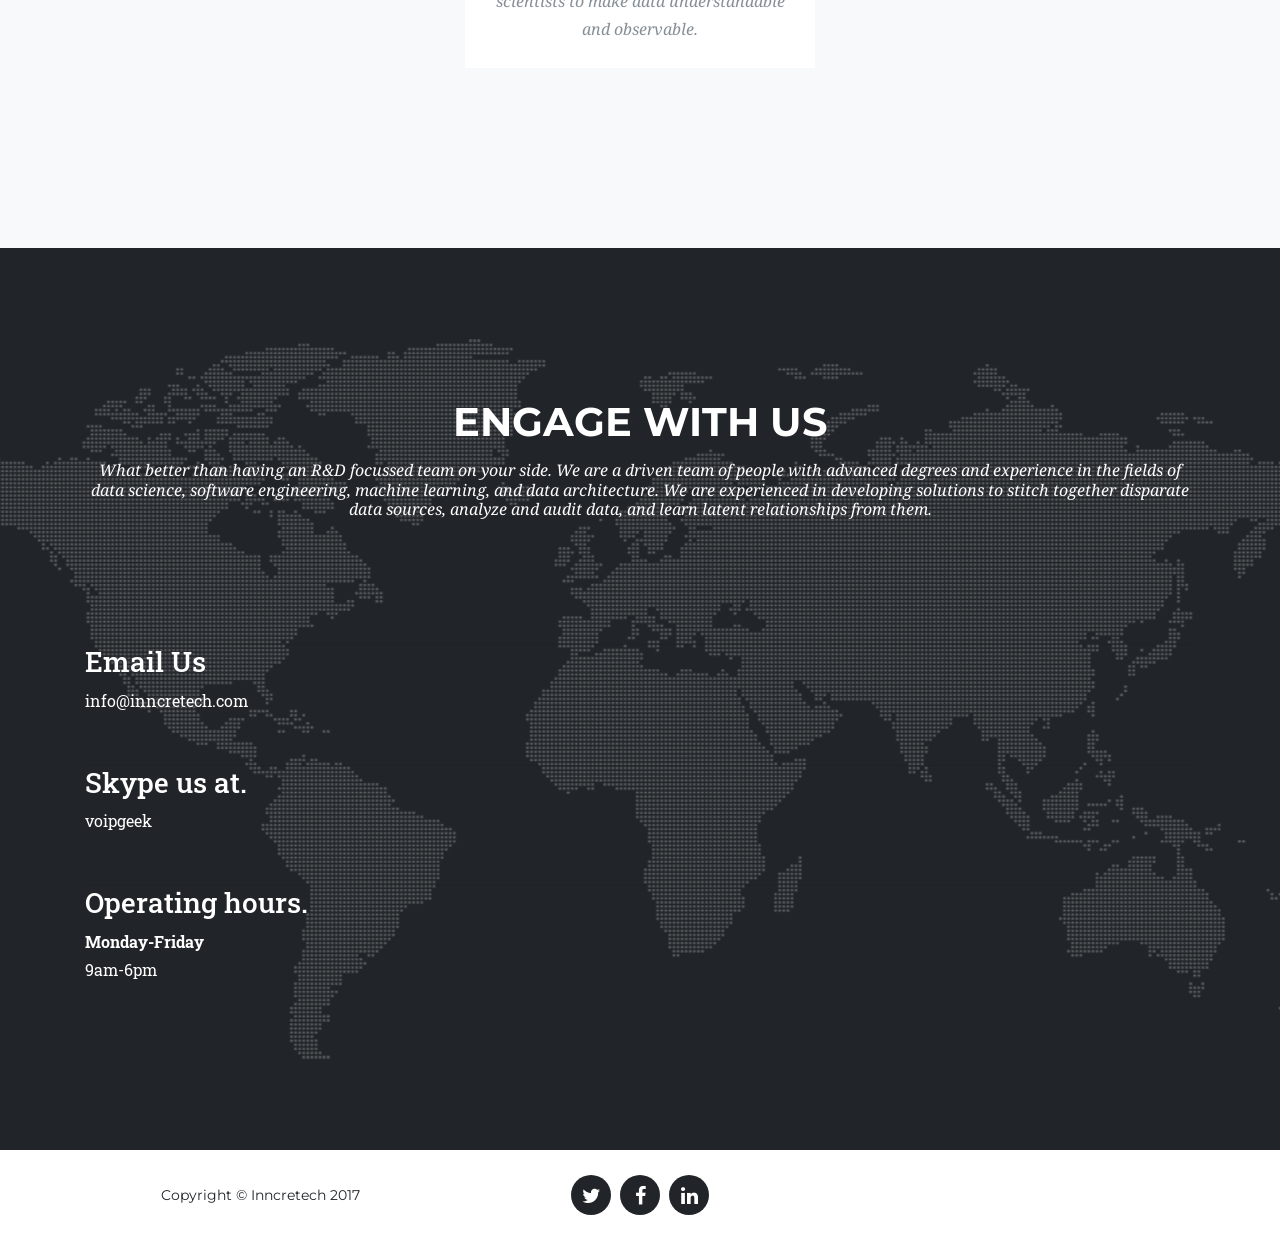
==== commit 4ed62bb0: "updated main page added technologies section in the header" ====
--- a/index.html
+++ b/index.html
@@ -45,6 +45,9 @@
               <a class="nav-link js-scroll-trigger" href="#services">Expertise</a>
             </li>
             <li class="nav-item">
+              <a class="nav-link js-scroll-trigger" href="#technologies">Technologies</a>
+            </li>
+            <li class="nav-item">
               <a class="nav-link js-scroll-trigger" href="#portfolio">Case Studies</a>
             </li>
           <!--   <li class="nav-item">
@@ -111,7 +114,7 @@
     </section>
 
     <!-- Toosl and Technologies -->
-    <section class="py-5">
+    <section class="py-5" id="technologies">
       <div class="container">
         <div class="row">
           <div class="col-lg-12 text-center">
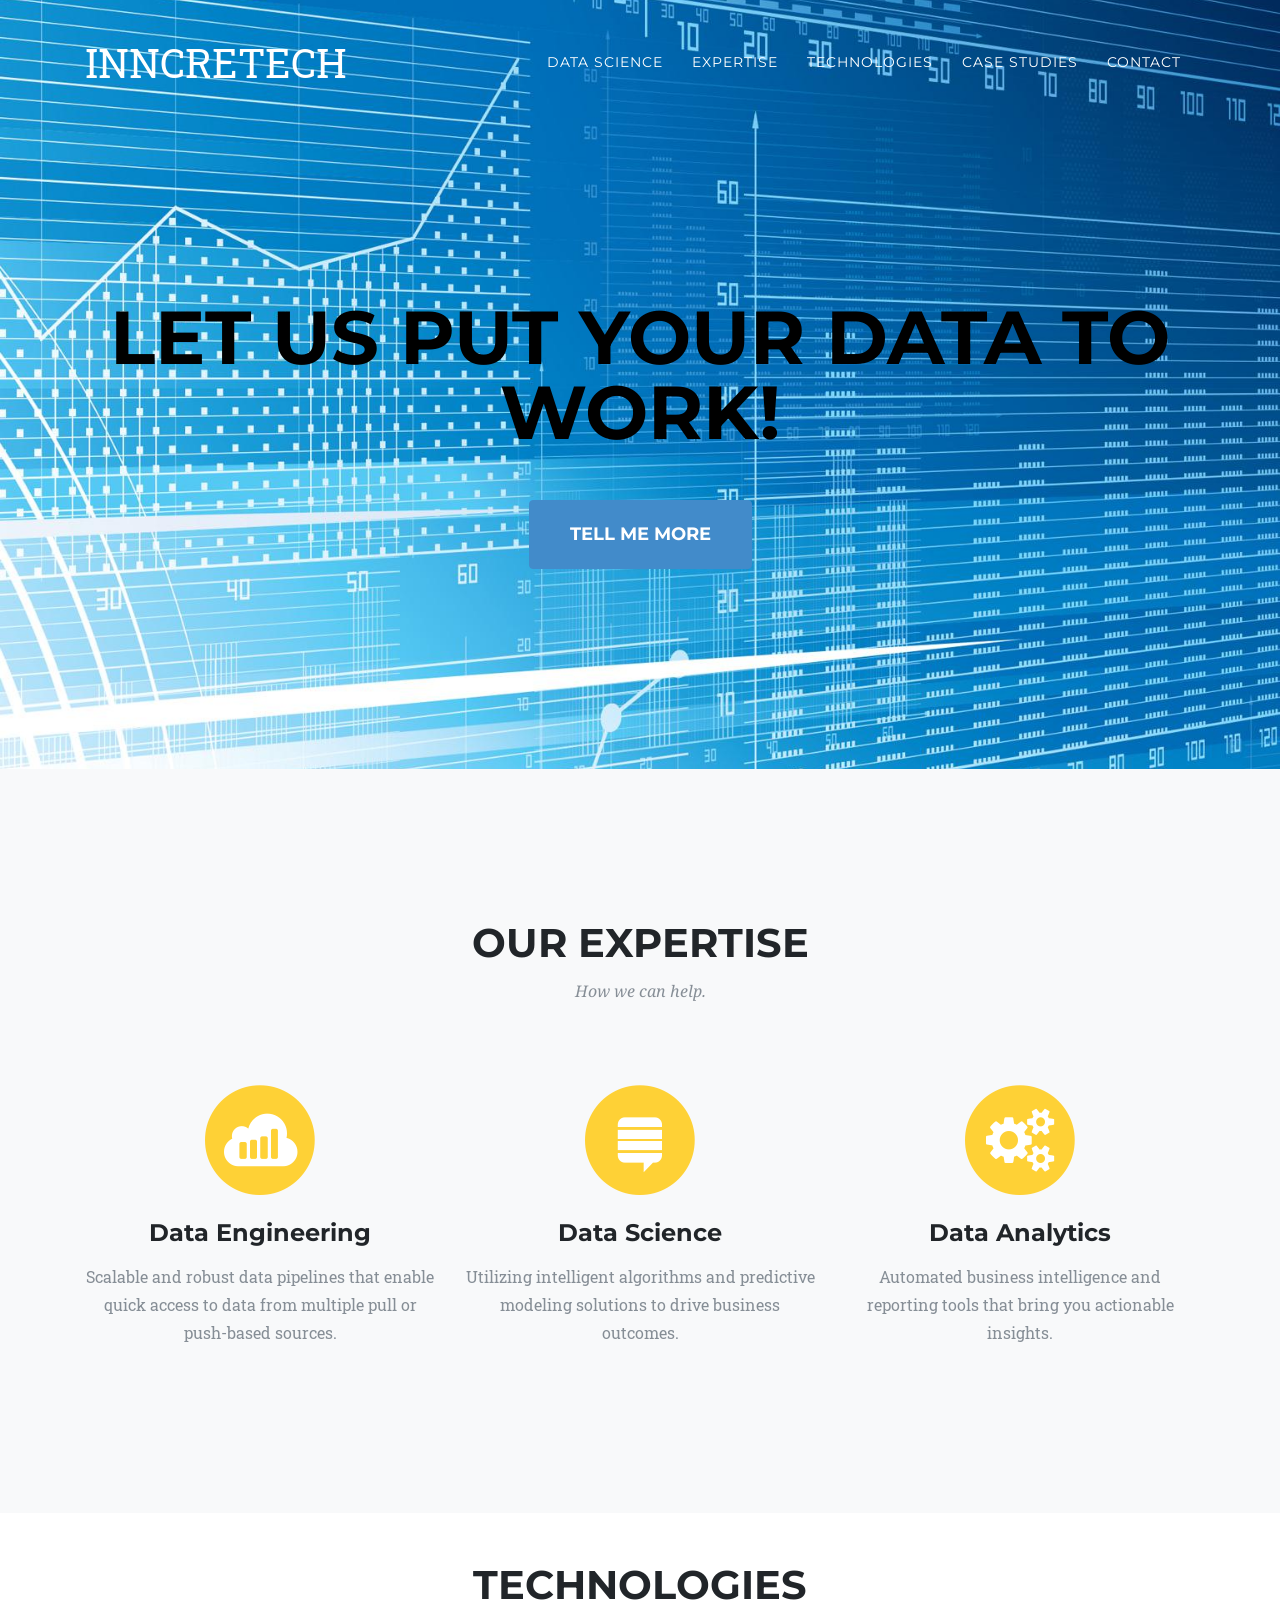
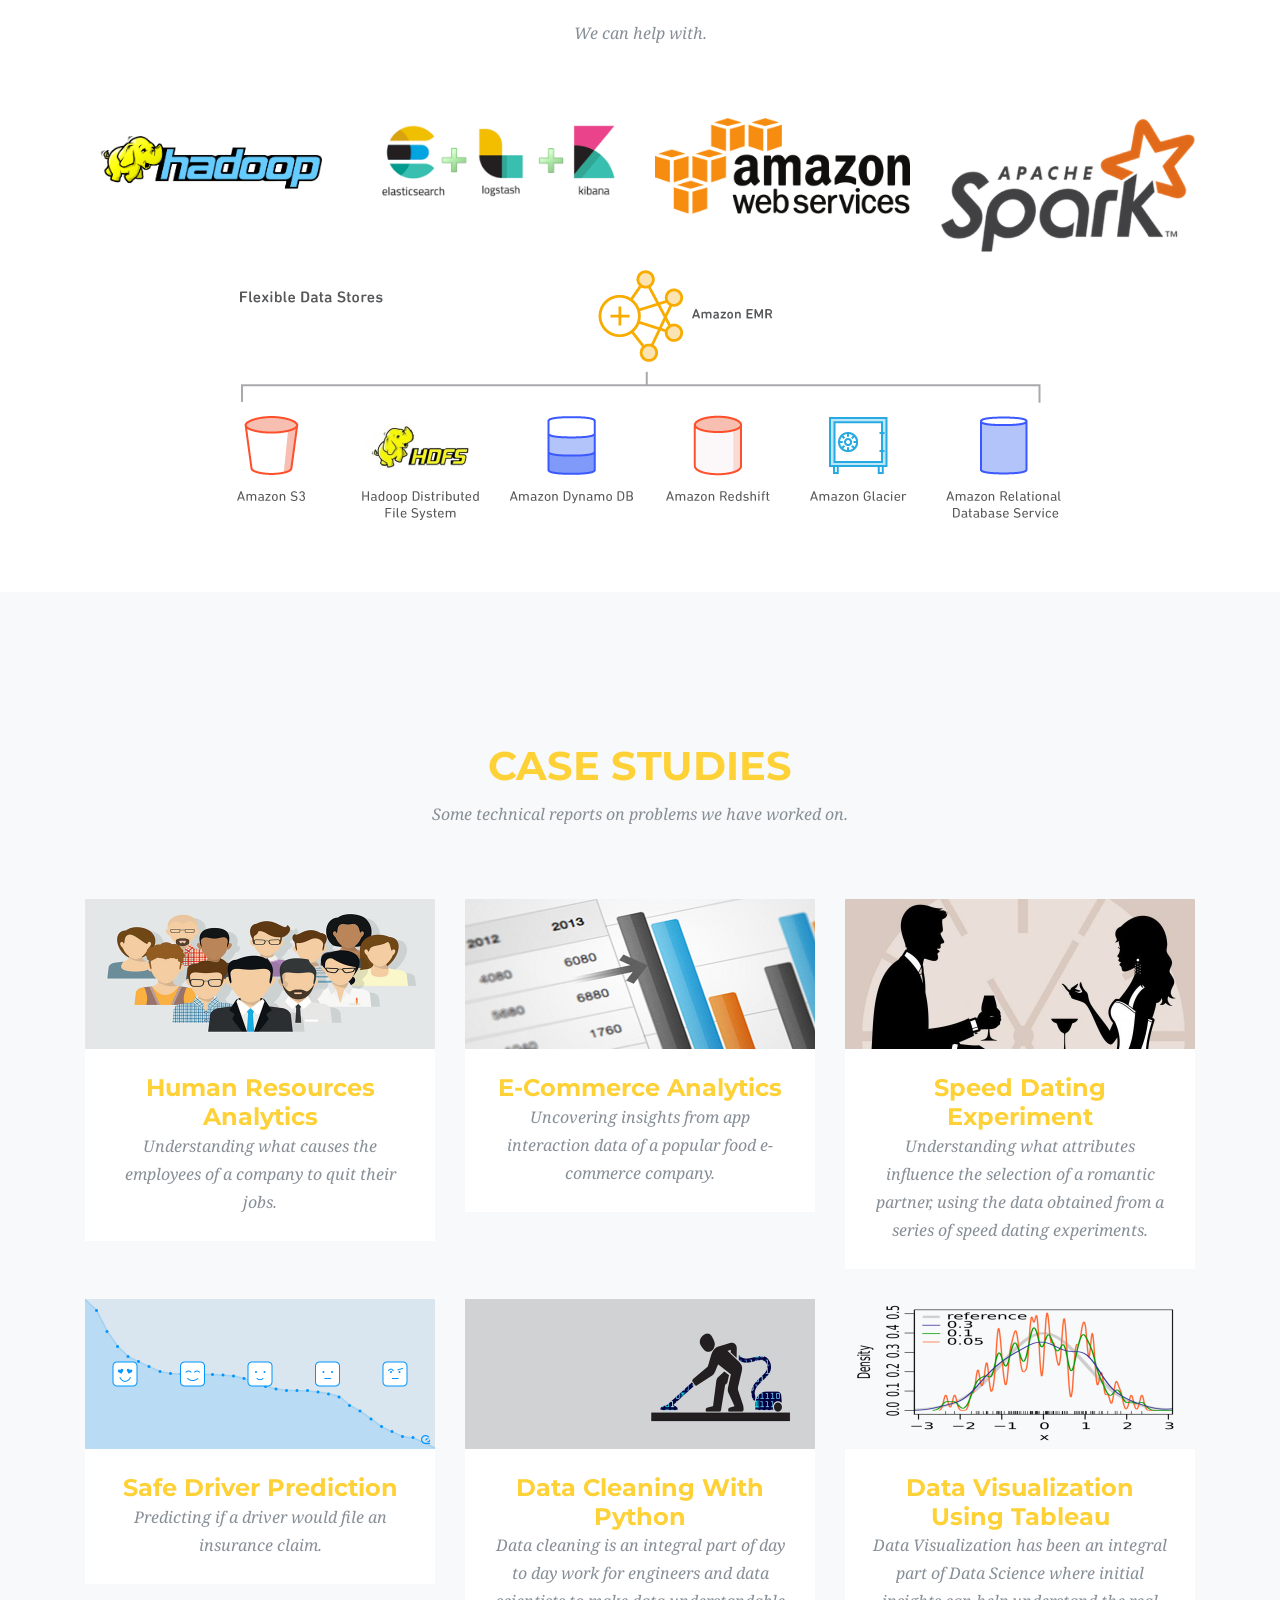
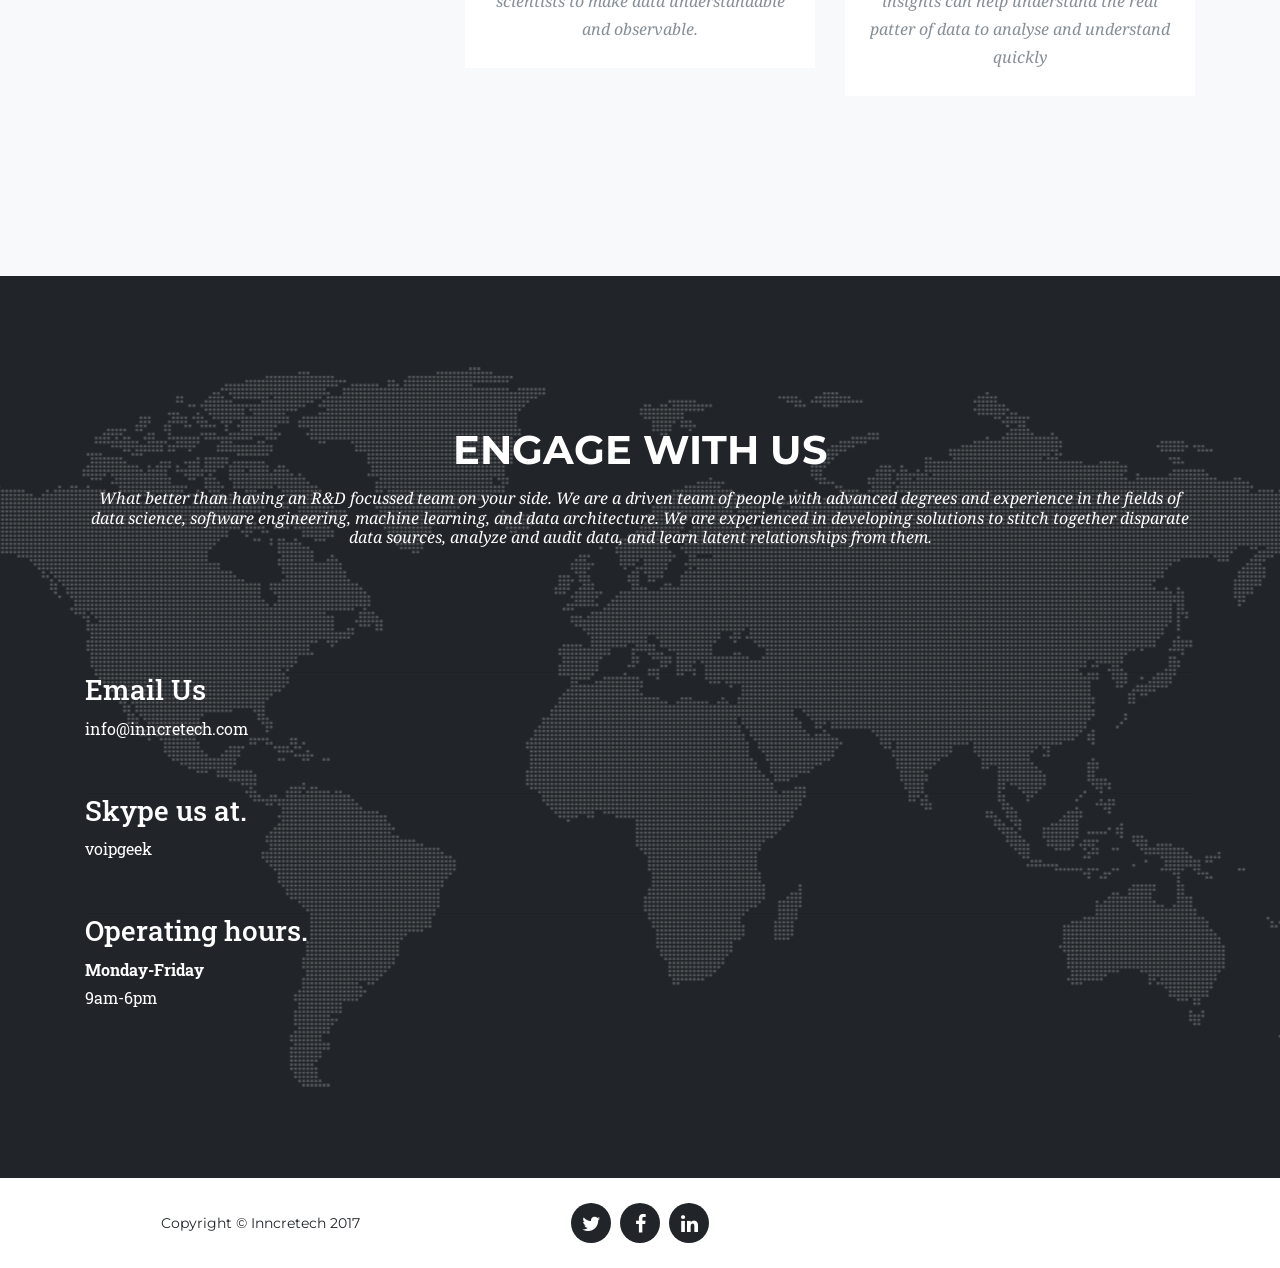
==== commit 57c5d0b1: "Update index.html Tableau Visual" ====
--- a/index.html
+++ b/index.html
@@ -264,7 +264,7 @@
           </div>
 
           <div class="col-md-4 col-sm-6 portfolio-item">
-            <a class="portfolio-link" data-toggle="modal" href="#portfolioModal6">
+            <a class="portfolio-link" data-toggle="modal" href="../datascience/projects/Visualization/">
               <div class="portfolio-hover">
                 <div class="portfolio-hover-content">
                   <i class="fa"></i>
@@ -273,8 +273,8 @@
               <img class="img-fluid" src="img/portfolio/graph.png" alt="">
             </a>
             <div class="portfolio-caption">
-              <h4>Estimating Health Outcomes</h4>
-              <p class="text-muted">Based on various data points</p>
+              <a href="../datascience/projects/Visualization/"><h4>Data Visualization Using Tableau</h4></a>
+              <p class="text-muted">Data Visualization has been an integral part of Data Science where initial insights can help understand the real patter of data to analyse and understand quickly </p>
             </div>
         </div>
 
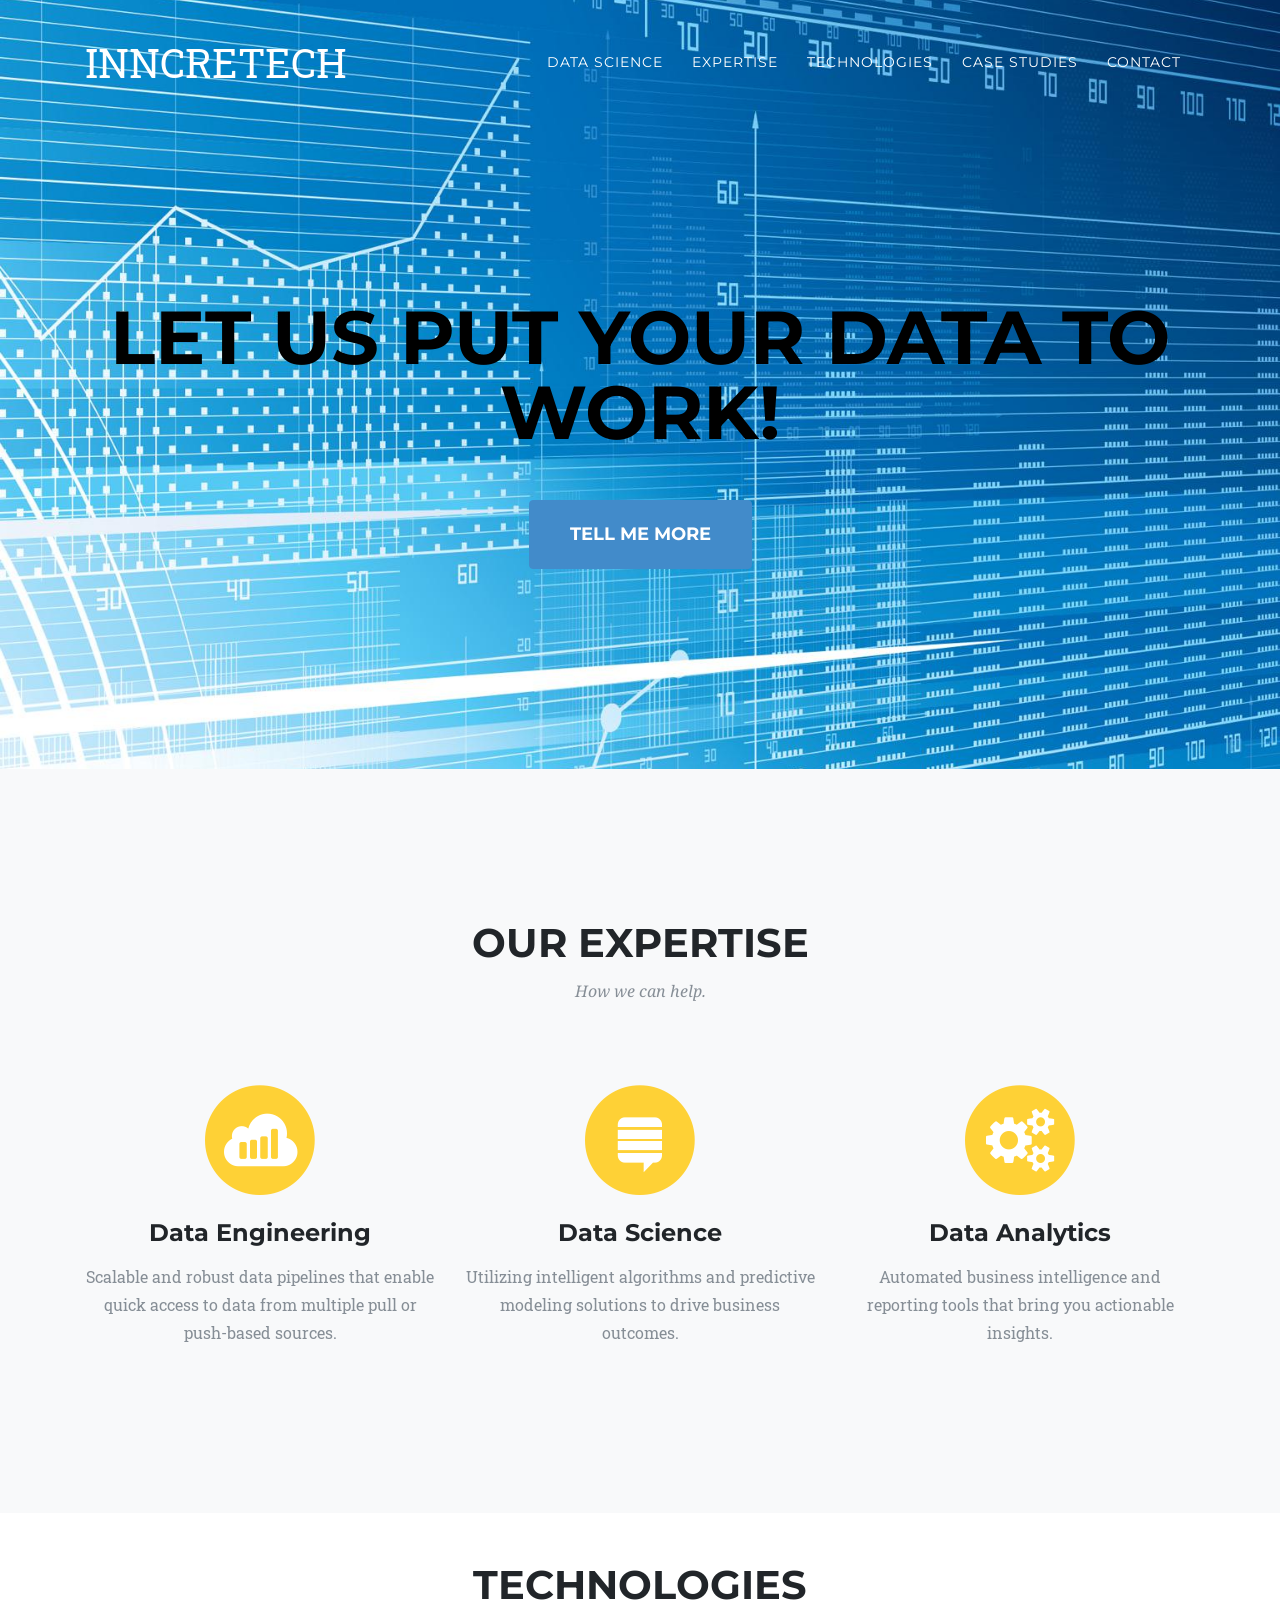
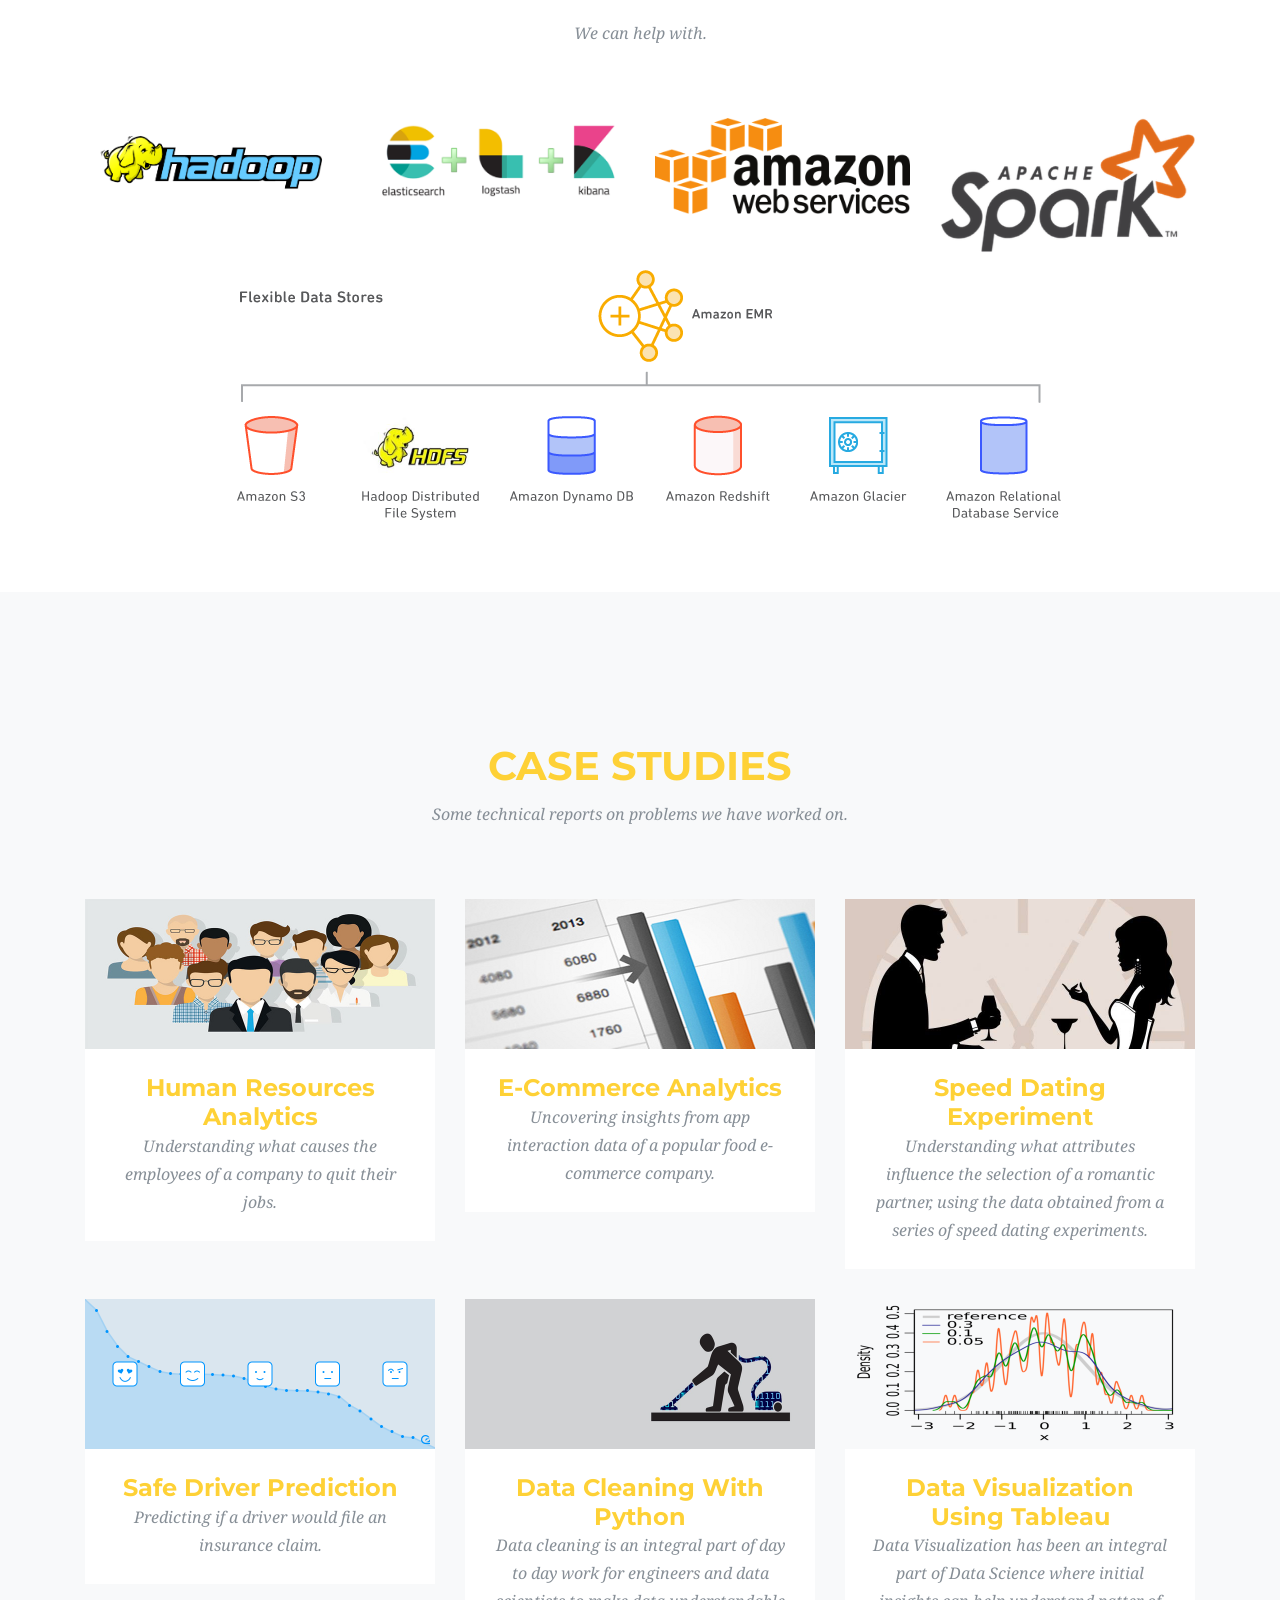
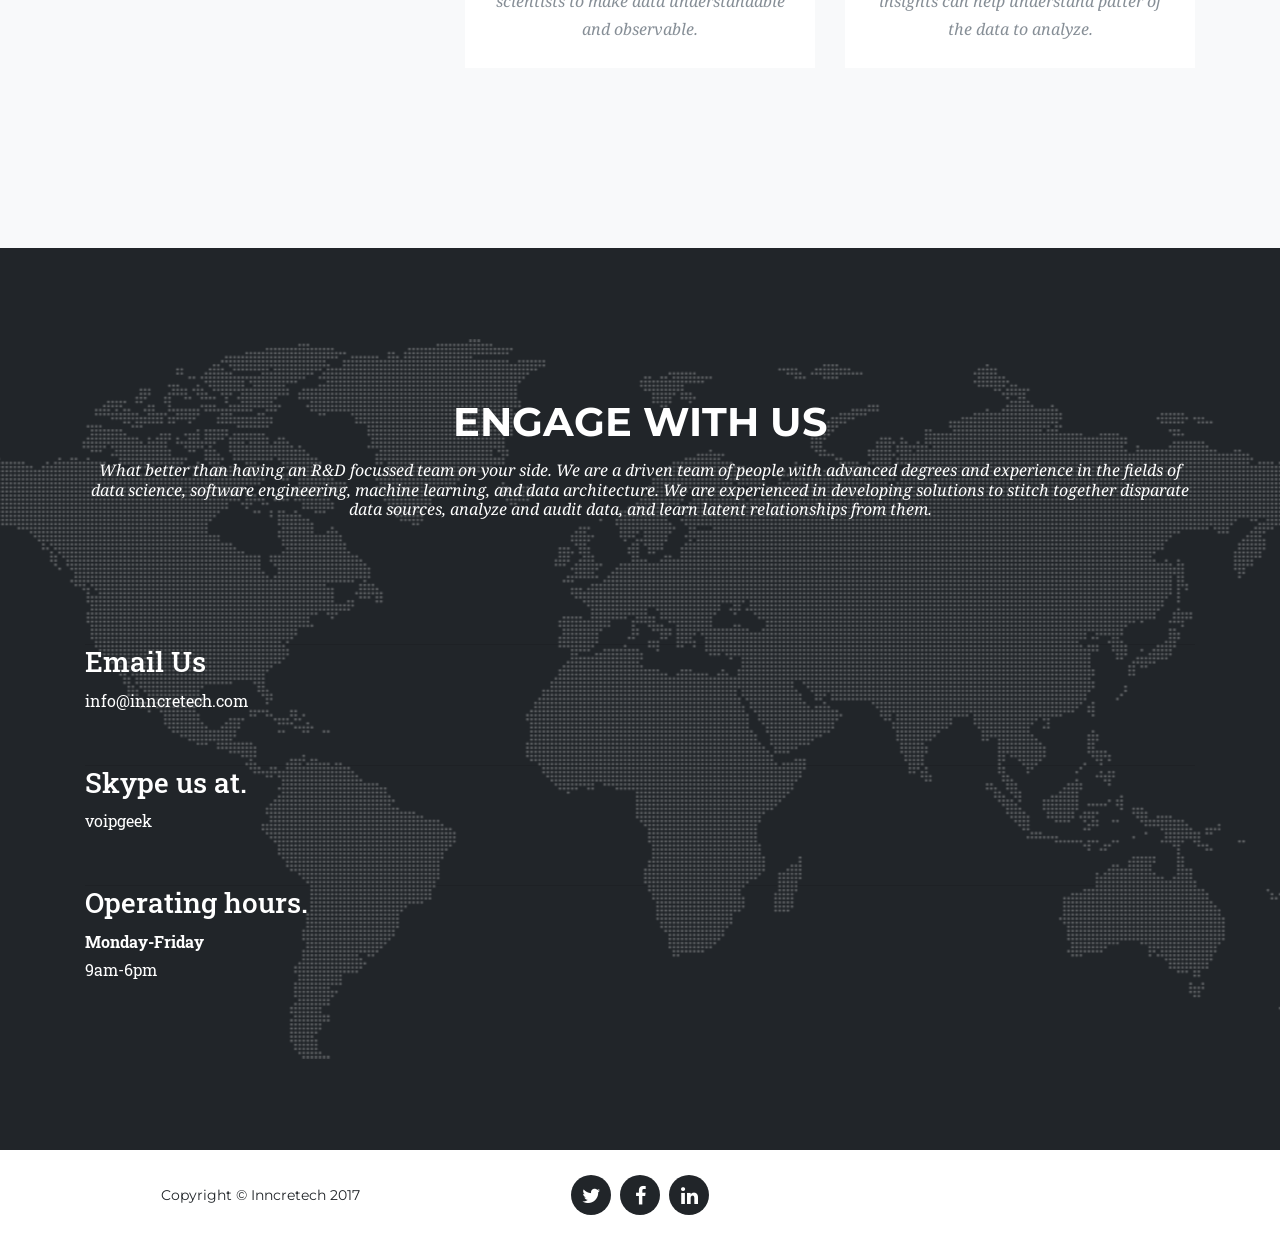
==== commit bae002ad: "Update index.html" ====
--- a/index.html
+++ b/index.html
@@ -274,7 +274,7 @@
             </a>
             <div class="portfolio-caption">
               <a href="../datascience/projects/Visualization/"><h4>Data Visualization Using Tableau</h4></a>
-              <p class="text-muted">Data Visualization has been an integral part of Data Science where initial insights can help understand the real patter of data to analyse and understand quickly </p>
+              <p class="text-muted">Data Visualization has been an integral part of Data Science where initial insights can help understand patter of the data to analyze.</p>
             </div>
         </div>
 
